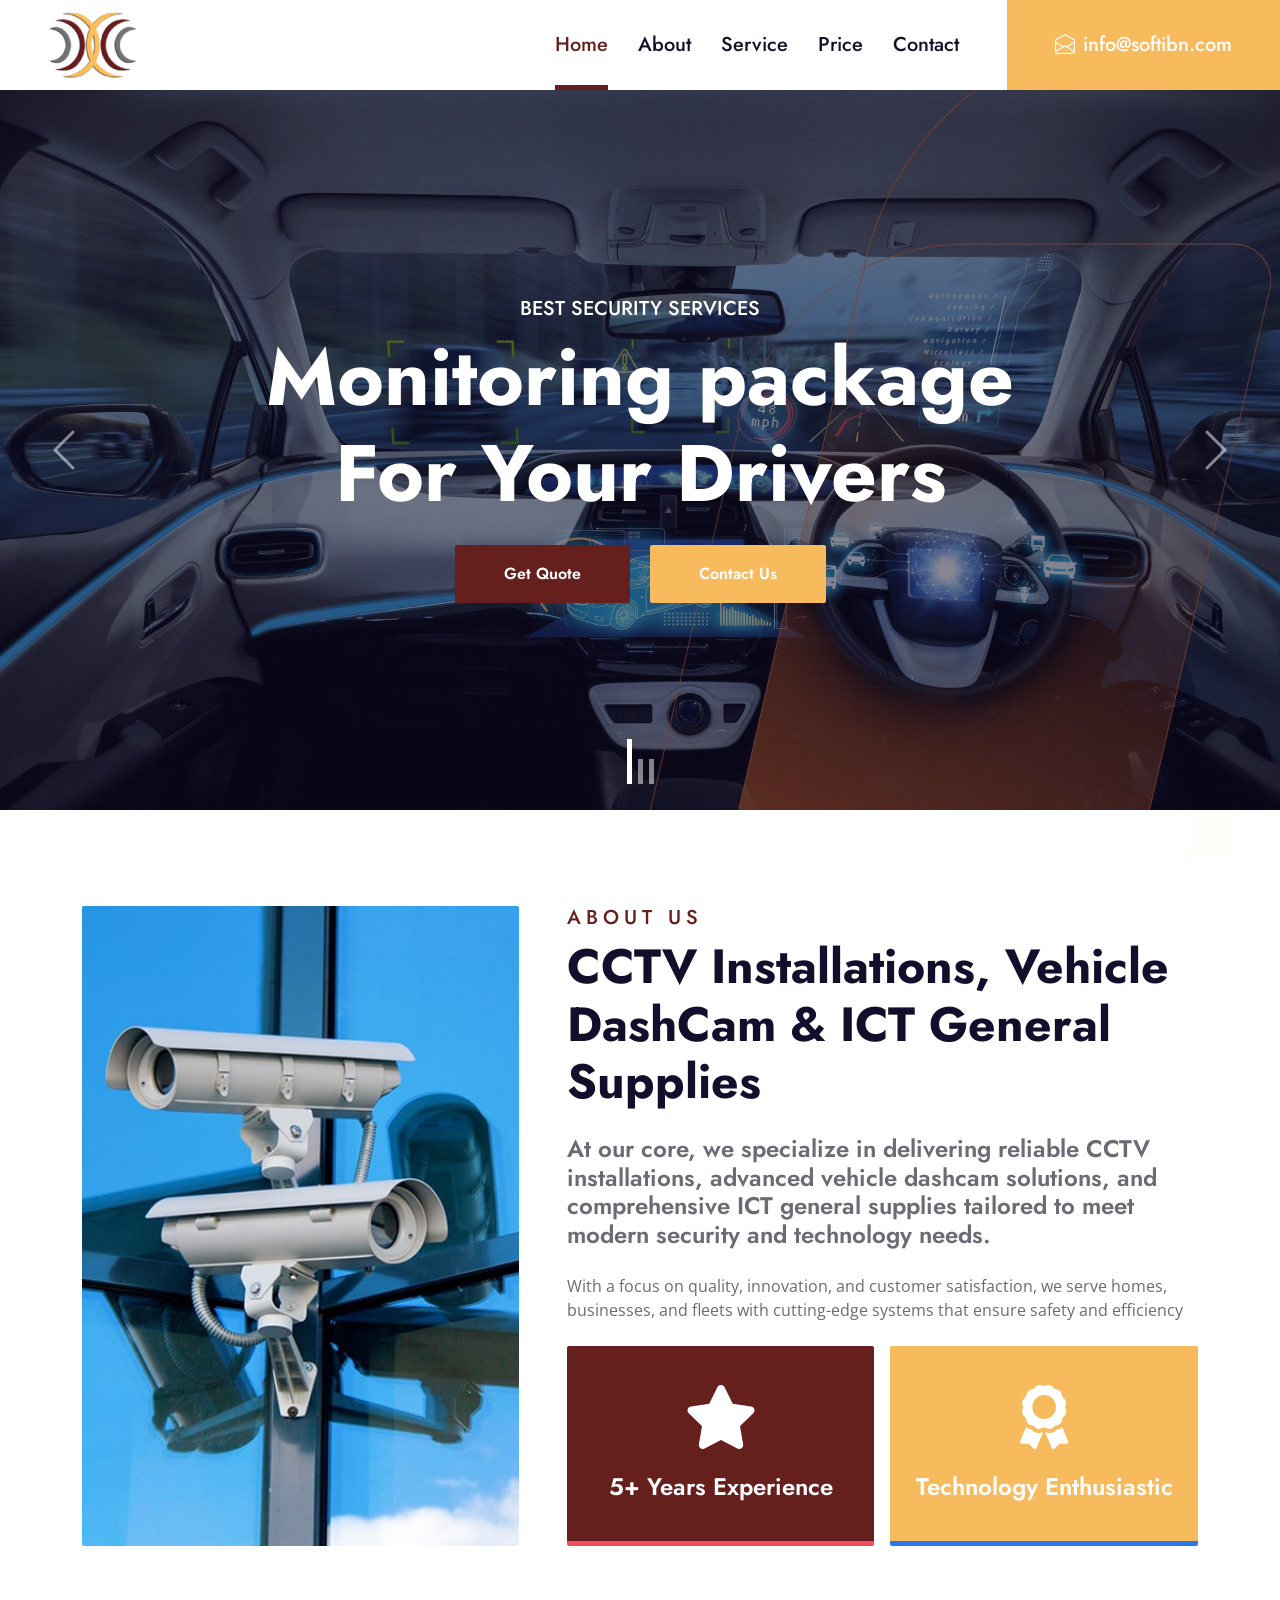
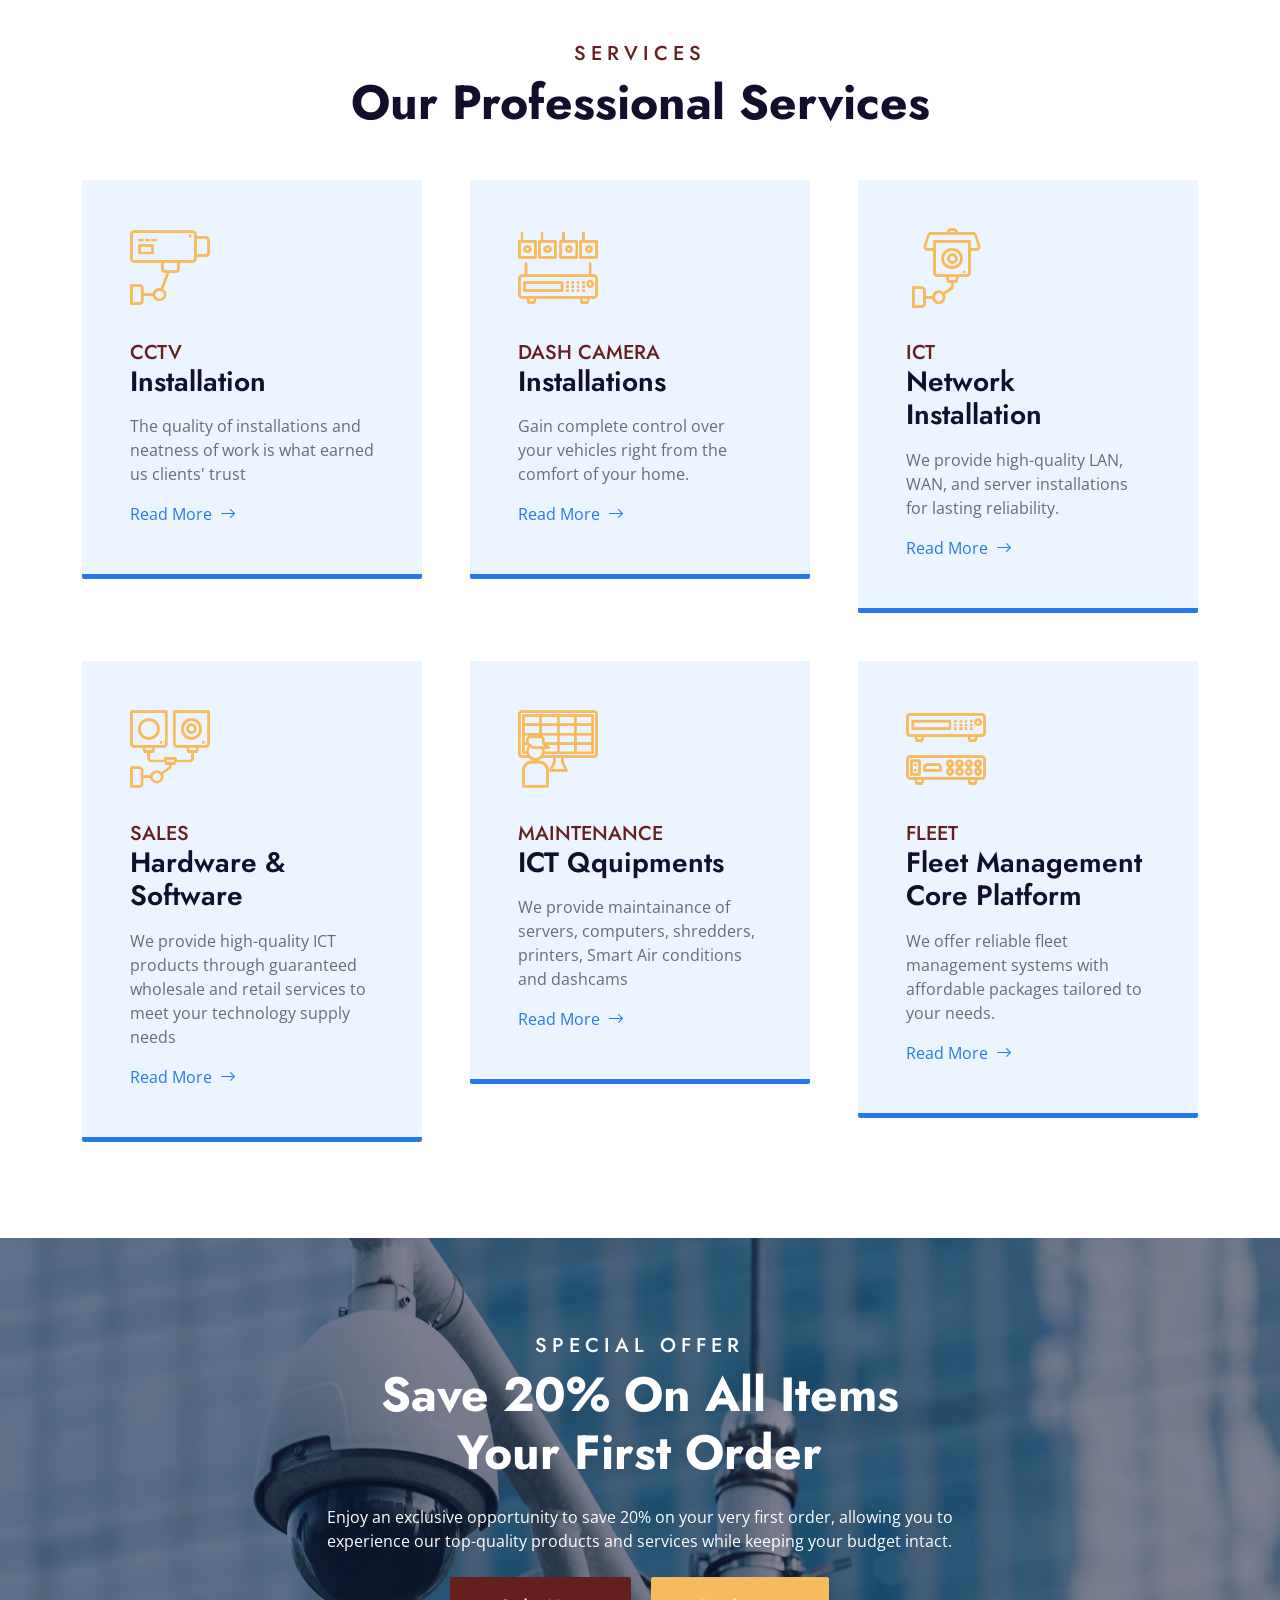
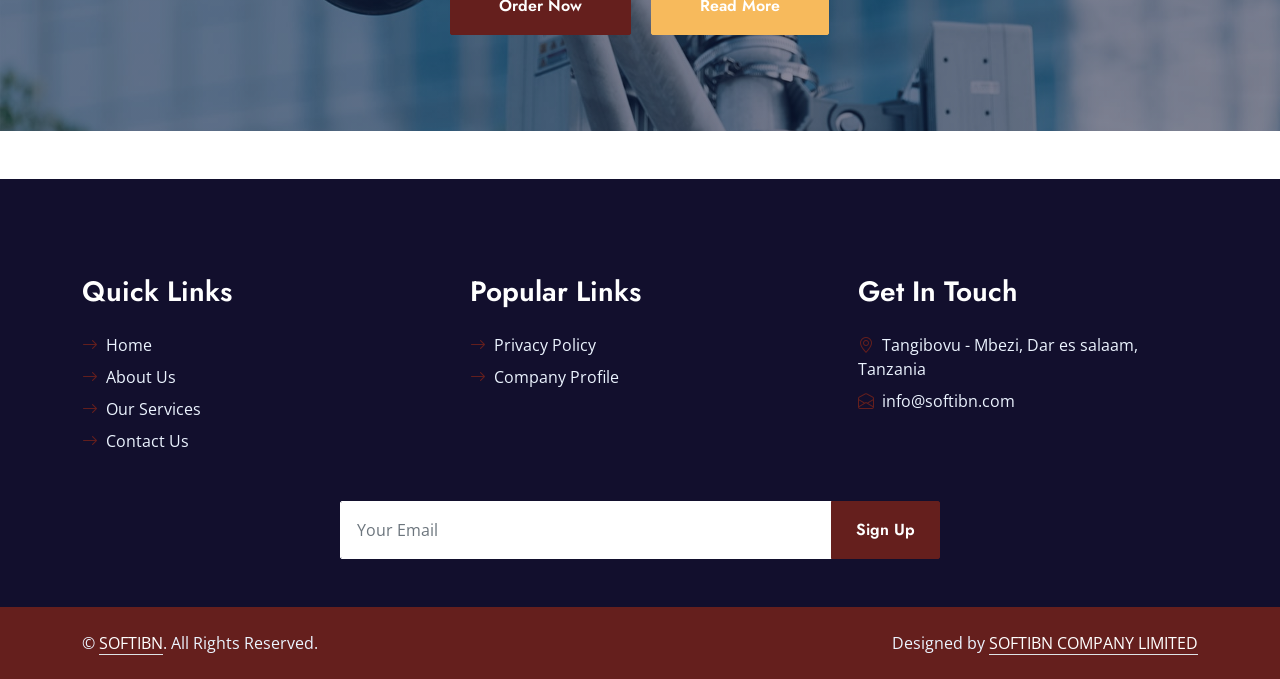
==== index.html @ 45ac22f2 "initial commit" ====
<!DOCTYPE html>
<html lang="en">

<head>
    <meta charset="utf-8">
    <title>SOFTIBN</title>
    <meta content="width=device-width, initial-scale=1.0" name="viewport">
    <meta content="Free HTML Templates" name="keywords">
    <meta content="Free HTML Templates" name="description">

    <!-- Favicon -->
    <link href="img/favicon.ico" rel="icon">

    <!-- Google Web Fonts -->
    <link rel="preconnect" href="https://fonts.gstatic.com">
    <link href="https://fonts.googleapis.com/css2?family=Jost:wght@500;600;700&family=Open+Sans:wght@400;600&display=swap" rel="stylesheet"> 

    <!-- Icon Font Stylesheet -->
    <link href="https://cdnjs.cloudflare.com/ajax/libs/font-awesome/5.10.0/css/all.min.css" rel="stylesheet">
    <link href="https://cdn.jsdelivr.net/npm/bootstrap-icons@1.4.1/font/bootstrap-icons.css" rel="stylesheet">
    <link href="lib/flaticon/font/flaticon.css" rel="stylesheet">

    <!-- Libraries Stylesheet -->
    <link href="lib/owlcarousel/assets/owl.carousel.min.css" rel="stylesheet">
    <link href="lib/animate/animate.min.css" rel="stylesheet">

    <!-- Customized Bootstrap Stylesheet -->
    <link href="css/bootstrap.css" rel="stylesheet">

    <!-- Template Stylesheet -->
    <link href="css/style.css" rel="stylesheet">
</head>

<body>
    <!-- Navbar Start -->
    <nav class="navbar navbar-expand-lg bg-white navbar-light shadow-sm py-3 py-lg-0 px-3 px-lg-0">
        <a href="index.html" class="navbar-brand ms-lg-5">
            <h1 class="display-5 m-0 text-primary"><img src="img/logo_90.png" alt="SOFTIBN"><span class="text-secondary"></span></h1>
        </a>
        <button class="navbar-toggler" type="button" data-bs-toggle="collapse" data-bs-target="#navbarCollapse">
            <span class="navbar-toggler-icon"></span>
        </button>
        <div class="collapse navbar-collapse" id="navbarCollapse">
            <div class="navbar-nav ms-auto py-0">
                <a href="index.html" class="nav-item nav-link active">Home</a>
                <a href="about.html" class="nav-item nav-link">About</a>
                <a href="service.html" class="nav-item nav-link">Service</a>
                <a href="price.html" class="nav-item nav-link">Price</a>
                <!-- <div class="nav-item dropdown"> -->
                    <!-- <a href="#" class="nav-link dropdown-toggle" data-bs-toggle="dropdown">Pages</a>
                    <div class="dropdown-menu m-0">
                        <a href="price.html" class="dropdown-item">Pricing Plan</a>
                        <a href="blog.html" class="dropdown-item">Blog Grid</a>
                        <a href="detail.html" class="dropdown-item">Blog Detail</a>
                        <a href="team.html" class="dropdown-item">The Team</a>
                        <a href="testimonial.html" class="dropdown-item">Testimonial</a>
                    </div>
                </div> -->
                <a href="contact.html" class="nav-item nav-link">Contact</a>
                <a href="#" class="nav-item nav-link nav-contact bg-secondary text-white px-5 ms-lg-5"><i class="bi bi-envelope-open me-2"></i>info@softibn.com</a>
            </div>
        </div>
    </nav>
    <!-- Navbar End -->


    <!-- Carousel Start -->
    <div class="container-fluid p-0 mb-5">
        <div id="header-carousel" class="carousel slide carousel-fade" data-bs-ride="carousel">
            <div class="carousel-indicators">
                <button type="button" data-bs-target="#header-carousel" data-bs-slide-to="0" class="active" aria-current="true" aria-label="Slide 1"></button>
                <button type="button" data-bs-target="#header-carousel" data-bs-slide-to="1" aria-label="Slide 2"></button>
                <button type="button" data-bs-target="#header-carousel" data-bs-slide-to="2" aria-label="Slide 3"></button>
              </div>
            <div class="carousel-inner">
                <div class="carousel-item active">
                    <img class="w-100" src="img/carousel-4.jpg" alt="Image">
                    <div class="carousel-caption d-flex flex-column align-items-center justify-content-center">
                        <div class="p-3" style="max-width: 900px;">
                            <h5 class="text-white text-uppercase animated bounceInDown">Best Security Services</h5>
                            <h1 class="display-1 text-white mb-md-4 animated zoomIn">Monitoring package For Your Drivers</h1>
                            <a href="" class="btn btn-primary py-md-3 px-md-5 me-3 animated slideInLeft">Get Quote</a>
                            <a href="" class="btn btn-secondary py-md-3 px-md-5 animated slideInRight">Contact Us</a>
                        </div>
                    </div>
                </div>
                <div class="carousel-item">
                    <img class="w-100" src="img/carousel-2.jpg" alt="Image">
                    <div class="carousel-caption d-flex flex-column align-items-center justify-content-center">
                        <div class="p-3" style="max-width: 900px;">
                            <h5 class="text-white text-uppercase animated bounceInDown">Best Security Services</h5>
                            <h1 class="display-1 text-white mb-md-4 animated zoomIn">Safe & Secure Home For Your Family</h1>
                            <a href="" class="btn btn-primary py-md-3 px-md-5 me-3 animated slideInLeft">Get Quote</a>
                            <a href="" class="btn btn-secondary py-md-3 px-md-5 animated slideInRight">Contact Us</a>
                        </div>
                    </div>
                </div>
                <div class="carousel-item">
                    <img class="w-100" src="img/carousel-1 (2).png" alt="Image">
                    <div class="carousel-caption d-flex flex-column align-items-center justify-content-center">
                        <div class="p-3" style="max-width: 900px;">
                            <h5 class="text-white text-uppercase animated bounceInDown">Best ICT Services</h5>
                            <h1 class="display-1 text-white mb-md-4 animated zoomIn">Networking Services For Your business</h1>
                            <a href="" class="btn btn-primary py-md-3 px-md-5 me-3 animated slideInLeft">Get Quote</a>
                            <a href="" class="btn btn-secondary py-md-3 px-md-5 animated slideInRight">Contact Us</a>
                        </div>
                    </div>
                </div>
            </div>
            <button class="carousel-control-prev" type="button" data-bs-target="#header-carousel"
                data-bs-slide="prev">
                <span class="carousel-control-prev-icon" aria-hidden="true"></span>
                <span class="visually-hidden">Previous</span>
            </button>
            <button class="carousel-control-next" type="button" data-bs-target="#header-carousel"
                data-bs-slide="next">
                <span class="carousel-control-next-icon" aria-hidden="true"></span>
                <span class="visually-hidden">Next</span>
            </button>
        </div>
    </div>
    <!-- Carousel End -->


    <!-- About Start -->
    <div class="container-fluid py-5 wow fadeInUp" data-wow-delay="0.1s">
        <div class="container">
            <div class="row gx-5">
                <div class="col-lg-5 mb-5 mb-lg-0" style="min-height: 500px;">
                    <div class="position-relative h-100">
                        <img class="position-absolute w-100 h-100 rounded wow zoomIn" data-wow-delay="0.3s" src="img/about.jpg" style="object-fit: cover;">
                    </div>
                </div>
                <div class="col-lg-7">
                    <div class="mb-4">
                        <h5 class="text-primary text-uppercase" style="letter-spacing: 5px;">About Us</h5>
                        <h1 class="display-5 mb-0">CCTV Installations, Vehicle DashCam & ICT General Supplies</h1>
                    </div>
                    <h4 class="text-body fst-bold mb-4">At our core, we specialize in delivering reliable CCTV installations, advanced vehicle dashcam solutions, and comprehensive ICT general supplies tailored to meet modern security and technology needs. </h4>
                    <p class="mb-4">With a focus on quality, innovation, and customer satisfaction, we serve homes, businesses, and fleets with cutting-edge systems that ensure safety and efficiency</p>
                    <div class="row g-3">
                        <div class="col-sm-6 wow zoomIn" data-wow-delay="0.6s">
                            <div class="bg-primary d-flex flex-column justify-content-center text-center border-bottom border-5 border-secondary rounded p-3" style="height: 200px;">
                                <i class="fa fa-star fa-4x text-white mb-4"></i>
                                <h4 class="text-white mb-0">5+ Years Experience</h4>
                            </div>
                        </div>
                        <div class="col-sm-6 wow zoomIn" data-wow-delay="0.9s">
                            <div class="bg-secondary d-flex flex-column justify-content-center text-center border-bottom border-5 border-primary rounded p-3" style="height: 200px;">
                                <i class="fa fa-award fa-4x text-white mb-4"></i>
                                <h4 class="text-white mb-0">Technology Enthusiastic</h4>
                            </div>
                        </div>
                    </div>
                </div>
            </div>
        </div>
    </div>
    <!-- About End -->
    

    <!-- Services Start -->
    <div class="container-fluid py-5 wow fadeInUp" data-wow-delay="0.1s">
        <div class="container">
            <div class="text-center mx-auto mb-5" style="max-width: 600px;">
                <h5 class="text-primary text-uppercase" style="letter-spacing: 5px;">Services</h5>
                <h1 class="display-5 mb-0">Our Professional Services</h1>
            </div>
            <div class="row g-5">
                <div class="col-lg-4 col-md-6 wow zoomIn" data-wow-delay="0.3s">
                    <div class="service-item bg-light border-bottom border-5 border-primary rounded">
                        <div class="position-relative p-5">
                            <i class="flaticon-cctv d-block display-1 fw-normal text-secondary mb-3"></i>
                            <h5 class="text-primary mb-0">CCTV</h5>
                            <h3 class="mb-3">Installation</h3>
                            <p>The quality of installations and neatness of work is what earned us clients' trust</p>
                            <a href="">Read More<i class="bi bi-arrow-right ms-2"></i></a>
                        </div>
                    </div>
                </div>
                <div class="col-lg-4 col-md-6 wow zoomIn" data-wow-delay="0.6s">
                    <div class="service-item bg-light border-bottom border-5 border-primary rounded">
                        <div class="position-relative p-5">
                            <i class="flaticon-surveillance d-block display-1 fw-normal text-secondary mb-3"></i>
                            <h5 class="text-primary mb-0">DASH CAMERA</h5>
                            <h3 class="mb-3">Installations</h3>
                            <p>Gain complete control over your vehicles right from the comfort of your home.</p>
                            <a href="">Read More<i class="bi bi-arrow-right ms-2"></i></a>
                        </div>
                    </div>
                </div>
                <div class="col-lg-4 col-md-6 wow zoomIn" data-wow-delay="0.9s">
                    <div class="service-item bg-light border-bottom border-5 border-primary rounded">
                        <div class="position-relative p-5">
                            <i class="flaticon-camera d-block display-1 fw-normal text-secondary mb-3"></i>
                            <h5 class="text-primary mb-0">ICT</h5>
                            <h3 class="mb-3">Network Installation</h3>
                            <p>We provide high-quality LAN, WAN, and server installations for lasting reliability.</p>
                            <a href="">Read More<i class="bi bi-arrow-right ms-2"></i></a>
                        </div>
                    </div>
                </div>
                <div class="col-lg-4 col-md-6 wow zoomIn" data-wow-delay="0.3s">
                    <div class="service-item bg-light border-bottom border-5 border-primary rounded">
                        <div class="position-relative p-5">
                            <i class="flaticon-double d-block display-1 fw-normal text-secondary mb-3"></i>
                            <h5 class="text-primary mb-0">SALES</h5>
                            <h3 class="mb-3">Hardware & Software</h3>
                            <p>We provide high-quality ICT products through guaranteed wholesale and retail services to meet your technology supply needs</p>
                            <a href="">Read More<i class="bi bi-arrow-right ms-2"></i></a>
                        </div>
                    </div>
                </div>
                <div class="col-lg-4 col-md-6 wow zoomIn" data-wow-delay="0.6s">
                    <div class="service-item bg-light border-bottom border-5 border-primary rounded">
                        <div class="position-relative p-5">
                            <i class="flaticon-security-system d-block display-1 fw-normal text-secondary mb-3"></i>
                            <h5 class="text-primary mb-0">MAINTENANCE</h5>
                            <h3 class="mb-3">ICT Qquipments </h3>
                            <p>We provide maintainance of servers, computers, shredders, printers, Smart Air conditions and dashcams</p>
                            <a href="">Read More<i class="bi bi-arrow-right ms-2"></i></a>
                        </div>
                    </div>
                </div>
                <div class="col-lg-4 col-md-6 wow zoomIn" data-wow-delay="0.9s">
                    <div class="service-item bg-light border-bottom border-5 border-primary rounded">
                        <div class="position-relative p-5">
                            <i class="flaticon-recorder d-block display-1 fw-normal text-secondary mb-3"></i>
                            <h5 class="text-primary mb-0">FLEET</h5>
                            <h3 class="mb-3">Fleet Management Core Platform </h3>
                            <p>We offer reliable fleet management systems with affordable packages tailored to your needs.</p>
                            <a href="">Read More<i class="bi bi-arrow-right ms-2"></i></a>
                        </div>
                    </div>
                </div>
            </div>
        </div>
    </div>
    <!-- Services End -->


    <!-- Pricing Plan Start -->
    <!-- <div class="container-fluid py-5 wow fadeInUp" data-wow-delay="0.1s" style="margin-bottom: 75px;">
        <div class="container">
            <div class="text-center mx-auto mb-5" style="max-width: 600px;">
                <h5 class="text-primary text-uppercase" style="letter-spacing: 5px;">Pricing Plan</h5>
                <h1 class="display-5 mb-0">Pricing Plan For CCTV Security Services</h1>
            </div>
            <div class="row g-5">
                <div class="col-lg-4 wow slideInUp" data-wow-delay="0.3s">
                    <div class="position-relative border border-primary rounded">
                        <div class="bg-primary text-center pt-5 pb-4">
                            <h3 class="text-white">Basic Plan</h3>
                            <h1 class="display-4 text-white">
                                <small class="align-top"
                                    style="font-size: 22px; line-height: 45px;">$</small>49<small
                                    class="align-bottom" style="font-size: 16px; line-height: 40px;">/
                                    Mo</small>
                            </h1>
                        </div>
                        <div class="text-center py-5">
                            <p class="border-bottom border-light mb-2 pb-2">HTML5 & CSS3</p>
                            <p class="border-bottom border-light mb-2 pb-2">Bootstrap v5</p>
                            <p class="border-bottom border-light mb-2 pb-2">Responsive Layout</p>
                            <p class="border-bottom border-light mb-2 pb-2">Browsers Compatibility</p>
                            <p class="mb-2 pb-2">Easy to Use</p>
                        </div>
                        <a href="" class="btn btn-primary py-2 px-4 position-absolute top-100 start-50 translate-middle">Order Now</a>
                    </div>
                </div>
                <div class="col-lg-4 wow slideInUp" data-wow-delay="0.6s">
                    <div class="position-relative border border-secondary rounded">
                        <div class="bg-secondary text-center pt-5 pb-4">
                            <h3 class="text-white">Standard Plan</h3>
                            <h1 class="display-4 text-white">
                                <small class="align-top"
                                    style="font-size: 22px; line-height: 45px;">$</small>49<small
                                    class="align-bottom" style="font-size: 16px; line-height: 40px;">/
                                    Mo</small>
                            </h1>
                        </div>
                        <div class="text-center py-5">
                            <p class="border-bottom border-light mb-2 pb-2">HTML5 & CSS3</p>
                            <p class="border-bottom border-light mb-2 pb-2">Bootstrap v5</p>
                            <p class="border-bottom border-light mb-2 pb-2">Responsive Layout</p>
                            <p class="border-bottom border-light mb-2 pb-2">Browsers Compatibility</p>
                            <p class="mb-2 pb-2">Easy to Use</p>
                        </div>
                        <a href="" class="btn btn-secondary py-2 px-4 position-absolute top-100 start-50 translate-middle">Order Now</a>
                    </div>
                </div>
                <div class="col-lg-4 wow slideInUp" data-wow-delay="0.9s">
                    <div class="position-relative border border-primary rounded">
                        <div class="bg-primary text-center pt-5 pb-4">
                            <h3 class="text-white">Extended Plan</h3>
                            <h1 class="display-4 text-white">
                                <small class="align-top"
                                    style="font-size: 22px; line-height: 45px;">$</small>49<small
                                    class="align-bottom" style="font-size: 16px; line-height: 40px;">/
                                    Mo</small>
                            </h1>
                        </div>
                        <div class="text-center py-5">
                            <p class="border-bottom border-light mb-2 pb-2">HTML5 & CSS3</p>
                            <p class="border-bottom border-light mb-2 pb-2">Bootstrap v5</p>
                            <p class="border-bottom border-light mb-2 pb-2">Responsive Layout</p>
                            <p class="border-bottom border-light mb-2 pb-2">Browsers Compatibility</p>
                            <p class="mb-2 pb-2">Easy to Use</p>
                        </div>
                        <a href="" class="btn btn-primary py-2 px-4 position-absolute top-100 start-50 translate-middle">Order Now</a>
                    </div>
                </div>
            </div>
        </div>
    </div> -->
    <!-- Pricing Plan End -->


    <!-- Offer Start -->
    <div class="container-fluid bg-offer my-5 py-5 wow zoomIn" data-wow-delay="0.1s">
        <div class="container py-5">
            <div class="row gx-5 justify-content-center">
                <div class="col-lg-7 text-center">
                    <div class="text-center mx-auto mb-4" style="max-width: 600px;">
                        <h5 class="text-white text-uppercase" style="letter-spacing: 5px;">Special Offer</h5>
                        <h1 class="display-5 text-white">Save 20% On All Items Your First Order</h1>
                    </div>
                    <p class="text-white mb-4">Enjoy an exclusive opportunity to save 20% on your very first order, allowing you to experience our top-quality products and services while keeping your budget intact.</p>
                    <a href="" class="btn btn-primary py-md-3 px-md-5 me-3">Order Now</a>
                    <a href="" class="btn btn-secondary py-md-3 px-md-5">Read More</a>
                </div>
            </div>
        </div>
    </div>
    <!-- Offer End -->


    <!-- Team Start -->
    <!-- <div class="container-fluid py-5 wow fadeInUp" data-wow-delay="0.1s">
        <div class="container">
            <div class="text-center mx-auto mb-5" style="max-width: 600px;">
                <h5 class="text-primary text-uppercase" style="letter-spacing: 5px;">Team Members</h5>
                <h1 class="display-5 mb-0">Our Professional Team Members</h1>
            </div>
            <div class="row g-5">
                <div class="col-lg-4 wow slideInUp" data-wow-delay="0.3s">
                    <div class="position-relative rounded-top">
                        <img class="img-fluid rounded-top w-100" src="img/team-1.jpg" alt="">
                        <div class="position-absolute bottom-0 end-0 d-flex flex-column bg-white p-1" style="margin-right: -25px;">
                            <a class="btn btn-outline-secondary btn-square m-1" href="#"><i class="fab fa-twitter fw-normal"></i></a>
                            <a class="btn btn-outline-secondary btn-square m-1" href="#"><i class="fab fa-facebook-f fw-normal"></i></a>
                            <a class="btn btn-outline-secondary btn-square m-1" href="#"><i class="fab fa-linkedin-in fw-normal"></i></a>
                            <a class="btn btn-outline-secondary btn-square m-1" href="#"><i class="fab fa-instagram fw-normal"></i></a>
                        </div>
                    </div>
                    <div class="bg-primary text-center rounded-bottom p-4">
                        <h3 class="text-white">Full Name</h3>
                        <p class="text-white m-0">Designation</p>
                    </div>
                </div>
                <div class="col-lg-4 wow slideInUp" data-wow-delay="0.6s">
                    <div class="position-relative rounded-top">
                        <img class="img-fluid rounded-top w-100" src="img/team-2.jpg" alt="">
                        <div class="position-absolute bottom-0 end-0 d-flex flex-column bg-white p-1" style="margin-right: -25px;">
                            <a class="btn btn-outline-secondary btn-square m-1" href="#"><i class="fab fa-twitter fw-normal"></i></a>
                            <a class="btn btn-outline-secondary btn-square m-1" href="#"><i class="fab fa-facebook-f fw-normal"></i></a>
                            <a class="btn btn-outline-secondary btn-square m-1" href="#"><i class="fab fa-linkedin-in fw-normal"></i></a>
                            <a class="btn btn-outline-secondary btn-square m-1" href="#"><i class="fab fa-instagram fw-normal"></i></a>
                        </div>
                    </div>
                    <div class="bg-primary text-center rounded-bottom p-4">
                        <h3 class="text-white">Full Name</h3>
                        <p class="text-white m-0">Designation</p>
                    </div>
                </div>
                <div class="col-lg-4 wow slideInUp" data-wow-delay="0.9s">
                    <div class="position-relative rounded-top">
                        <img class="img-fluid rounded-top w-100" src="img/team-3.jpg" alt="">
                        <div class="position-absolute bottom-0 end-0 d-flex flex-column bg-white p-1" style="margin-right: -25px;">
                            <a class="btn btn-outline-secondary btn-square m-1" href="#"><i class="fab fa-twitter fw-normal"></i></a>
                            <a class="btn btn-outline-secondary btn-square m-1" href="#"><i class="fab fa-facebook-f fw-normal"></i></a>
                            <a class="btn btn-outline-secondary btn-square m-1" href="#"><i class="fab fa-linkedin-in fw-normal"></i></a>
                            <a class="btn btn-outline-secondary btn-square m-1" href="#"><i class="fab fa-instagram fw-normal"></i></a>
                        </div>
                    </div>
                    <div class="bg-primary text-center rounded-bottom p-4">
                        <h3 class="text-white">Full Name</h3>
                        <p class="text-white m-0">Designation</p>
                    </div>
                </div>
            </div>
        </div>
    </div> -->
    <!-- Team End -->


    <!-- Testimonial Start -->
    <!-- <div class="container-fluid py-5 wow fadeInUp" data-wow-delay="0.1s">
        <div class="container">
            <div class="text-center mx-auto mb-5" style="max-width: 600px;">
                <h5 class="text-primary text-uppercase" style="letter-spacing: 5px;">Testimonial</h5>
                <h1 class="display-5 mb-0">What People Say About Our Services</h1>
            </div>
            <div class="owl-carousel testimonial-carousel">
                <div class="text-center pb-4">
                    <img class="img-fluid mx-auto rounded-circle" src="img/testimonial-1.jpg" style="width: 100px; height: 100px;" >
                    <div class="testimonial-text bg-light rounded p-4 mt-n5">
                        <p class="mt-5">Dolor et eos labore, stet justo sed est sed. Diam sed sed dolor stet amet eirmod eos labore diam
                        </p>
                        <h4 class="text-truncate">Client Name</h4>
                        <i>Profession</i>
                    </div>
                </div>
                <div class="text-center">
                    <img class="img-fluid mx-auto rounded-circle" src="img/testimonial-2.jpg" style="width: 100px; height: 100px;" >
                    <div class="testimonial-text bg-light rounded p-4 mt-n5">
                        <p class="mt-5">Dolor et eos labore, stet justo sed est sed. Diam sed sed dolor stet amet eirmod eos labore diam
                        </p>
                        <h4 class="text-truncate">Client Name</h4>
                        <i>Profession</i>
                    </div>
                </div>
                <div class="text-center">
                    <img class="img-fluid mx-auto rounded-circle" src="img/testimonial-3.jpg" style="width: 100px; height: 100px;" >
                    <div class="testimonial-text bg-light rounded p-4 mt-n5">
                        <p class="mt-5">Dolor et eos labore, stet justo sed est sed. Diam sed sed dolor stet amet eirmod eos labore diam
                        </p>
                        <h4 class="text-truncate">Client Name</h4>
                        <i>Profession</i>
                    </div>
                </div>
                <div class="text-center">
                    <img class="img-fluid mx-auto rounded-circle" src="img/testimonial-4.jpg" style="width: 100px; height: 100px;" >
                    <div class="testimonial-text bg-light rounded p-4 mt-n5">
                        <p class="mt-5">Dolor et eos labore, stet justo sed est sed. Diam sed sed dolor stet amet eirmod eos labore diam
                        </p>
                        <h4 class="text-truncate">Client Name</h4>
                        <i>Profession</i>
                    </div>
                </div>
            </div>
        </div>
    </div> -->
    <!-- Testimonial End -->


    <!-- Blog Start -->
    <!-- <div class="container-fluid py-5 wow fadeInUp" data-wow-delay="0.1s">
        <div class="container">
            <div class="text-center mx-auto mb-5" style="max-width: 600px;">
                <h5 class="text-primary text-uppercase" style="letter-spacing: 5px;">Blog Post</h5>
                <h1 class="display-5 mb-0">Latest Articles From Our Blog Post</h1>
            </div>
            <div class="row g-5">
                <div class="col-lg-6 wow slideInUp" data-wow-delay="0.3s">
                    <div class="blog-item">
                        <div class="position-relative">
                            <img class="img-fluid w-100 rounded-top" src="img/blog-1.jpg" alt="">
                            <div class="blog-date">
                                <h5 class="text-white fw-bold mb-0">01</h5>
                                <h6 class="text-light mb-0">January</h6>
                            </div>
                        </div>
                        <div class="bg-primary rounded-bottom p-5">
                            <div class="d-flex mb-3">
                                <span class="text-light text-uppercase">Admin</span>
                                <span class="text-light px-2">|</span>
                                <span class="text-light text-uppercase">Web Design</span>
                            </div>
                            <a class="h3 m-0 text-white" href="">Kasd dolor lorem sit justo rebum stet justo elitr dolor amet sit</a>
                        </div>
                    </div>
                </div>
                <div class="col-lg-6 wow slideInUp" data-wow-delay="0.6s">
                    <div class="blog-item">
                        <div class="position-relative">
                            <img class="img-fluid w-100 rounded-top" src="img/blog-2.jpg" alt="">
                            <div class="blog-date">
                                <h5 class="text-white fw-bold mb-0">01</h5>
                                <h6 class="text-light mb-0">January</h6>
                            </div>
                        </div>
                        <div class="bg-primary rounded-bottom p-5">
                            <div class="d-flex mb-3">
                                <span class="text-light text-uppercase">Admin</span>
                                <span class="text-light px-2">|</span>
                                <span class="text-light text-uppercase">Web Design</span>
                            </div>
                            <a class="h3 m-0 text-white" href="">Kasd dolor lorem sit justo rebum stet justo elitr dolor amet sit</a>
                        </div>
                    </div>
                </div>
            </div>
        </div>
    </div> -->
    <!-- Blog End -->
    
  <!-- Footer Start -->
   <div class="container-fluid bg-dark text-light mt-5 py-5 wow fadeInUp" data-wow-delay="0.1s">
        <div class="container pt-5">
            <div class="row g-5">
                <div class="col-lg-4 col-md-8">
                    <h3 class="text-white mb-4">Quick Links</h3>
                    <div class="d-flex flex-column justify-content-start">
                        <a class="text-light mb-2" href="#"><i class="bi bi-arrow-right text-primary me-2"></i>Home</a>
                        <a class="text-light mb-2" href="#"><i class="bi bi-arrow-right text-primary me-2"></i>About Us</a>
                        <a class="text-light mb-2" href="#"><i class="bi bi-arrow-right text-primary me-2"></i>Our Services</a>
                        <!-- <a class="text-light mb-2" href="#"><i class="bi bi-arrow-right text-primary me-2"></i>La</a> -->
                        <a class="text-light" href="#"><i class="bi bi-arrow-right text-primary me-2"></i>Contact Us</a>
                    </div>
                </div>
                <div class="col-lg-4 col-md-8">
                    <h3 class="text-white mb-4">Popular Links</h3>
                    <div class="d-flex flex-column justify-content-start">
                        <a class="text-light mb-2" href="#"><i class="bi bi-arrow-right text-primary me-2"></i>Privacy Policy</a>
                        <a class="text-light mb-2" href="#"><i class="bi bi-arrow-right text-primary me-2"></i>Company Profile</a>
                        <!-- <a class="text-light mb-2" href="#"><i class="bi bi-arrow-right text-primary me-2"></i>Latest Blog</a> -->
                        <!-- <a class="text-light" href="#"><i class="bi bi-arrow-right text-primary me-2"></i></a> -->
                    </div>
                </div>
                <div class="col-lg-4 col-md-8">
                    <h3 class="text-white mb-4">Get In Touch</h3>
                    <p class="mb-2"><i class="bi bi-geo-alt text-primary me-2"></i>Tangibovu - Mbezi, Dar es salaam, Tanzania</p>
                    <p class="mb-2"><i class="bi bi-envelope-open text-primary me-2"></i>info@softibn.com</p>
                    <!-- <p class="mb-0"><i class="bi bi-telephone text-primary me-2"></i>+012 345 67890</p> -->
                </div>
                <!-- <div class="col-lg-3 col-md-6">
                    <h3 class="text-white mb-4">Follow Us</h3>
                    <div class="d-flex">
                        <a class="btn btn-lg btn-primary btn-lg-square rounded me-2" href="#"><i class="fab fa-twitter fw-normal"></i></a>
                        <a class="btn btn-lg btn-primary btn-lg-square rounded me-2" href="#"><i class="fab fa-facebook-f fw-normal"></i></a>
                        <a class="btn btn-lg btn-primary btn-lg-square rounded me-2" href="#"><i class="fab fa-linkedin-in fw-normal"></i></a>
                        <a class="btn btn-lg btn-primary btn-lg-square rounded" href="#"><i class="fab fa-instagram fw-normal"></i></a>
                    </div>
                </div> -->
                <div class="col-12">
                    <form class="mx-auto" style="max-width: 600px;">
                        <div class="input-group">
                            <input type="text" class="form-control border-white p-3" placeholder="Your Email">
                            <button class="btn btn-primary px-4">Sign Up</button>
                        </div>
                    </form>
                </div>
            </div>
        </div>
    </div>
    <div class="container-fluid bg-primary text-light py-4">
        <div class="container">
            <div class="row g-5">
                <div class="col-md-6 text-center text-md-start">
                    <p class="mb-md-0">&copy; <a class="text-white border-bottom" href="#">SOFTIBN</a>. All Rights Reserved.</p>
                </div>
                <div class="col-md-6 text-center text-md-end">
                    <p class="mb-0">Designed by <a class="text-white border-bottom" href="https://softibn.com">SOFTIBN COMPANY LIMITED</a></p>
                </div>
            </div>
        </div>
    </div>
    <!-- Footer End -->


    <!-- Back to Top -->
    <a href="#" class="btn btn-lg btn-secondary btn-lg-square rounded back-to-top"><i class="bi bi-arrow-up"></i></a>


    <!-- JavaScript Libraries -->
    <script src="https://code.jquery.com/jquery-3.4.1.min.js"></script>
    <script src="https://cdn.jsdelivr.net/npm/bootstrap@5.0.0/dist/js/bootstrap.bundle.min.js"></script>
    <script src="lib/wow/wow.min.js"></script>
    <script src="lib/easing/easing.min.js"></script>
    <script src="lib/waypoints/waypoints.min.js"></script>
    <script src="lib/owlcarousel/owl.carousel.min.js"></script>

    <!-- Template Javascript -->
    <script src="js/main.js"></script>
</body>

</html>
---- lib/flaticon/font/flaticon.css ----
@font-face {
    font-family: "flaticon";
    src: url("./flaticon.ttf?7ecca773380623aac2649a7edcc0a3f2") format("truetype"),
url("./flaticon.woff?7ecca773380623aac2649a7edcc0a3f2") format("woff"),
url("./flaticon.woff2?7ecca773380623aac2649a7edcc0a3f2") format("woff2"),
url("./flaticon.eot?7ecca773380623aac2649a7edcc0a3f2#iefix") format("embedded-opentype"),
url("./flaticon.svg?7ecca773380623aac2649a7edcc0a3f2#flaticon") format("svg");
}

i[class^="flaticon-"]:before, i[class*=" flaticon-"]:before {
    font-family: flaticon !important;
    font-style: normal;
    font-weight: normal !important;
    font-variant: normal;
    text-transform: none;
    line-height: 1;
    -webkit-font-smoothing: antialiased;
    -moz-osx-font-smoothing: grayscale;
}

.flaticon-security-system:before {
    content: "\f101";
}
.flaticon-cctv:before {
    content: "\f102";
}
.flaticon-socket:before {
    content: "\f103";
}
.flaticon-setup:before {
    content: "\f104";
}
.flaticon-surveillance:before {
    content: "\f105";
}
.flaticon-recorder:before {
    content: "\f106";
}
.flaticon-wireless:before {
    content: "\f107";
}
.flaticon-ip-camera:before {
    content: "\f108";
}
.flaticon-double:before {
    content: "\f109";
}
.flaticon-camera:before {
    content: "\f10a";
}
---- css/style.css ----
/********** Template CSS **********/
/* :root {
    --primary: #2878EB;
    --secondary: #F14D5D;
    --light: #ECF4FF;
    --dark: #120F2D;
} */
 :root {
    --primary: #651f1d;
    --secondary: #f7ba5c;
    --light: #ECF4FF;
    --dark: #120F2D;
}



[class^=flaticon-]:before,
[class*=" flaticon-"]:before,
[class^=flaticon-]:after,
[class*=" flaticon-"]:after {
    font-size: inherit;
    margin-left: 0;
}

h1,
h2,
.font-weight-bold {
    font-weight: 700 !important;
}

h3,
h4,
.font-weight-semi-bold {
    font-weight: 600 !important;
}

h5,
h6,
.font-weight-medium {
    font-weight: 500 !important;
}

.btn {
    font-family: 'Jost', sans-serif;
    font-weight: 600;
    transition: .5s;
}

.btn-primary,
.btn-secondary,
.btn-primary:hover,
.btn-secondary:hover {
    color: #FFFFFF;
}

.btn-primary:hover {
    background: var(--secondary);
    border-color: var(--secondary);
}

.btn-secondary:hover {
    background: var(--primary);
    border-color: var(--primary);
}

.btn-square {
    width: 36px;
    height: 36px;
}

.btn-sm-square {
    width: 28px;
    height: 28px;
}

.btn-lg-square {
    width: 46px;
    height: 46px;
}

.btn-square,
.btn-sm-square,
.btn-lg-square {
    padding-left: 0;
    padding-right: 0;
    text-align: center;
}

.back-to-top {
    position: fixed;
    display: none;
    right: 45px;
    bottom: 45px;
    z-index: 99;
}

.navbar-light .navbar-nav .nav-link {
    font-family: 'Jost', sans-serif;
    position: relative;
    margin-left: 30px;
    padding: 30px 0;
    font-size: 20px;
    font-weight: 500;
    color: var(--dark);
    outline: none;
    transition: .5s;
}

.sticky-top.navbar-light .navbar-nav .nav-link {
    padding: 20px 0;
}

.navbar-light .navbar-nav .nav-link:hover,
.navbar-light .navbar-nav .nav-link.active {
    color: var(--primary);
}

@media (min-width: 992px) {
    .navbar-light .navbar-nav .nav-link::before {
        position: absolute;
        content: "";
        width: 0;
        height: 5px;
        bottom: 0;
        left: 50%;
        background: var(--primary);
        transition: .5s;
    }

    .navbar-light .navbar-nav .nav-link:hover::before,
    .navbar-light .navbar-nav .nav-link.active::before {
        width: 100%;
        left: 0;
    }

    .navbar-light .navbar-nav .nav-link.nav-contact::before {
        display: none;
    }
}

@media (max-width: 991.98px) {
    .navbar-light .navbar-nav .nav-link  {
        margin-left: 0;
        padding: 10px 0;
    }
}

.carousel-caption {
    top: 0;
    left: 0;
    right: 0;
    bottom: 0;
    background: rgba(18, 15, 45, .5);
    z-index: 1;
}

@media (max-width: 576px) {
    .carousel-caption h5 {
        font-size: 14px;
        font-weight: 500 !important;
    }

    .carousel-caption h1 {
        font-size: 30px;
        font-weight: 600 !important;
    }
}

.carousel-control-prev,
.carousel-control-next {
    width: 10%;
}

.carousel-control-prev-icon,
.carousel-control-next-icon {
    width: 3rem;
    height: 3rem;
}

.carousel-indicators {
    align-items: flex-end;
}

.carousel-indicators [data-bs-target] {
    width: 5px;
    height: 25px;
}

.carousel-indicators .active {
    height: 45px;
}

.hero-header {
    background: linear-gradient(rgba(18, 15, 45, .5), rgba(18, 15, 45, .5)), url(../img/carousel-1.jpg) top right no-repeat;
    background-size: cover;
}

.service-item div {
    z-index: 1;
}

.service-item div::after {
    position: absolute;
    content: "";
    width: 0;
    height: 100%;
    top: 0;
    left: 0;
    border-radius: 2px 2px 0 0;
    transition: .5s;
    z-index: -1;
}

.service-item div:hover::after {
    width: 100%;
    background: var(--primary);
}

.service-item * {
    transition: .5s;
}

.service-item:hover * {
    color: var(--light) !important;
}

.bg-offer {
    background: linear-gradient(rgba(18, 15, 45, .5), rgba(18, 15, 45, .5)), url(../img/carousel-2.jpg) top right no-repeat;
    background-size: cover;
}

.testimonial-carousel .owl-dots {
    height: 45px;
    margin-top: 5px;
    display: flex;
    align-items: flex-end;
    justify-content: center;
}

.testimonial-carousel .owl-dot {
    position: relative;
    display: inline-block;
    margin: 0 5px;
    width: 5px;
    height: 25px;
    background: #DDDDDD;
    transition: .5s;
}

.testimonial-carousel .owl-dot.active {
    height: 45px;
    background: var(--primary);
}

.testimonial-carousel .owl-item .testimonial-text,
.testimonial-carousel .owl-item .testimonial-text * {
    transition: .5s;
}

.testimonial-carousel .owl-item.center .testimonial-text {
    background: var(--primary) !important;
}

.testimonial-carousel .owl-item.center .testimonial-text * {
    color: #FFFFFF !important;
}

.blog-date {
    position: absolute;
    width: 90px;
    height: 65px;
    top: 75px;
    left: -25px;
    display: flex;
    align-items: center;
    justify-content: center;
    flex-direction: column;
    background: var(--secondary);
}

.blog-date::after {
    position: absolute;
    content: "";
    width: 0;
    height: 0;
    top: -25px;
    left: 0;
    border: 13px solid;
    border-color: transparent #D34351 #D34351 transparent;
    z-index: -1;
}
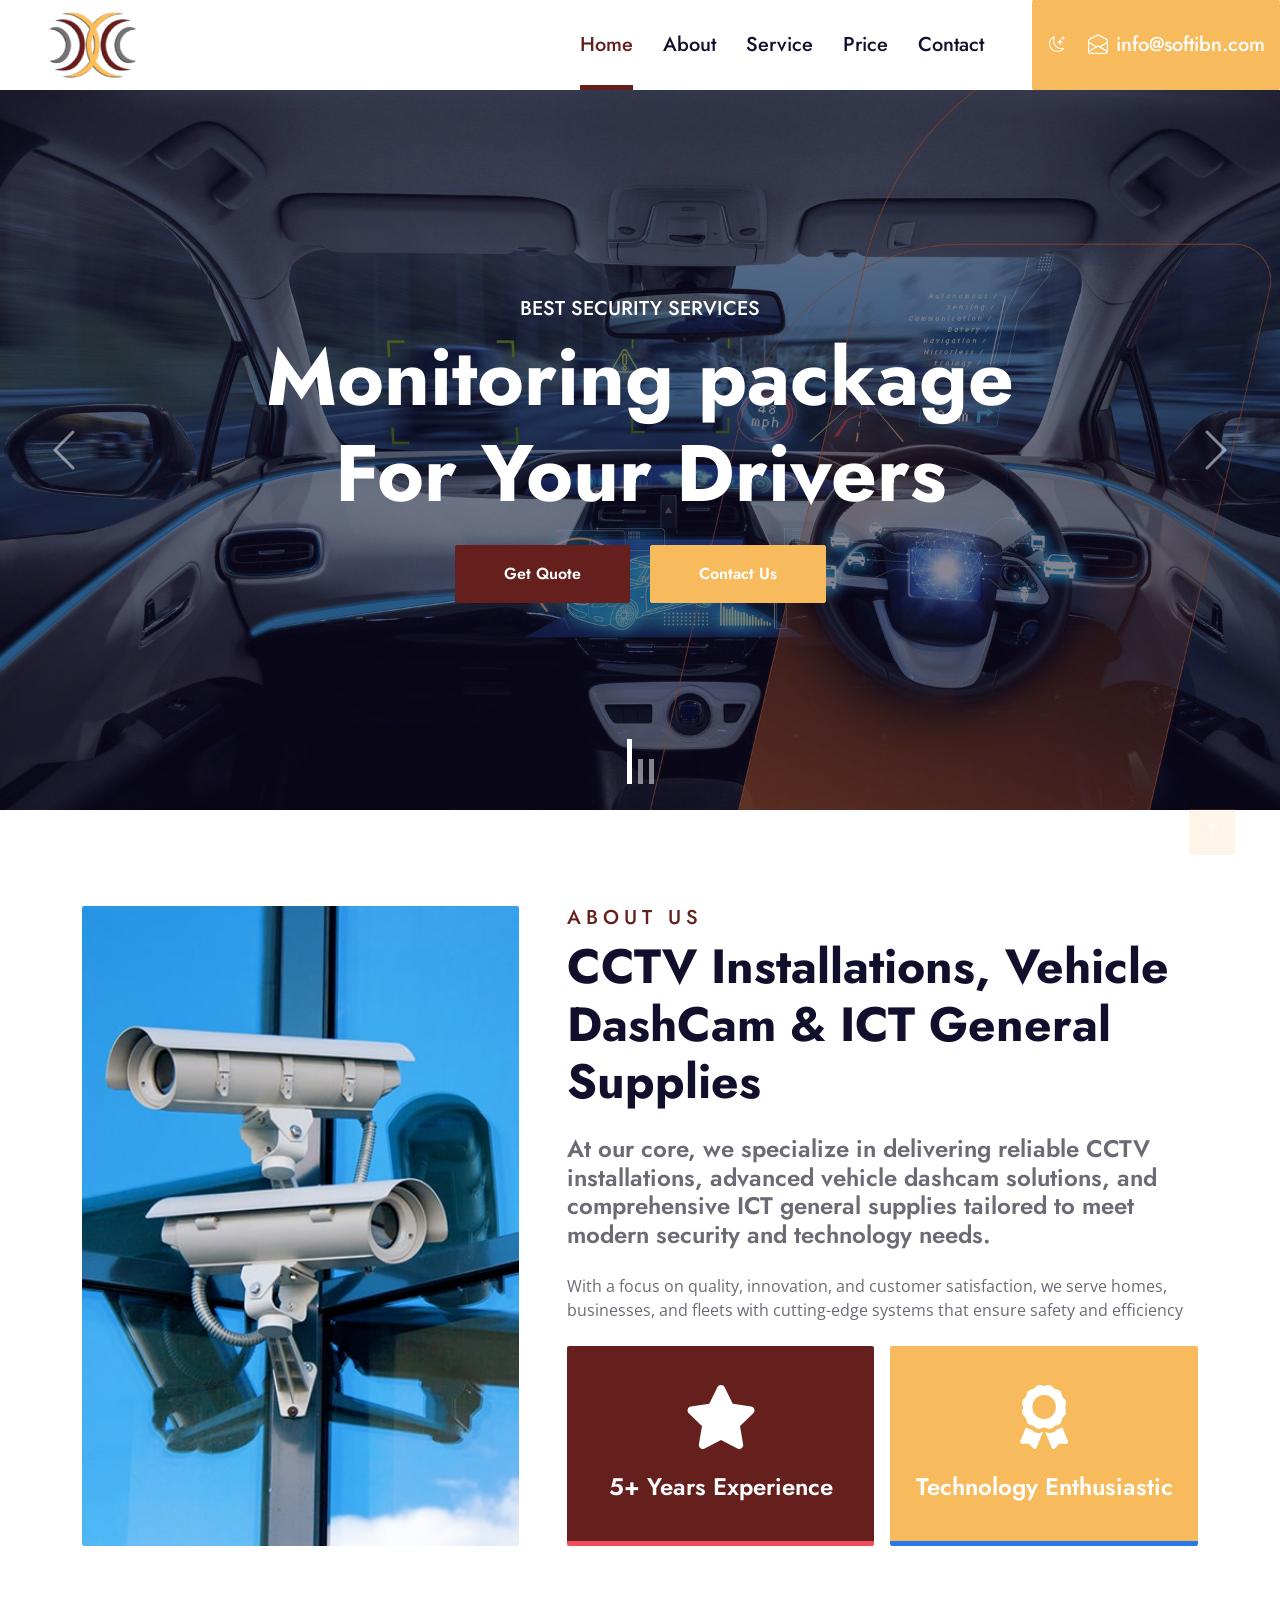
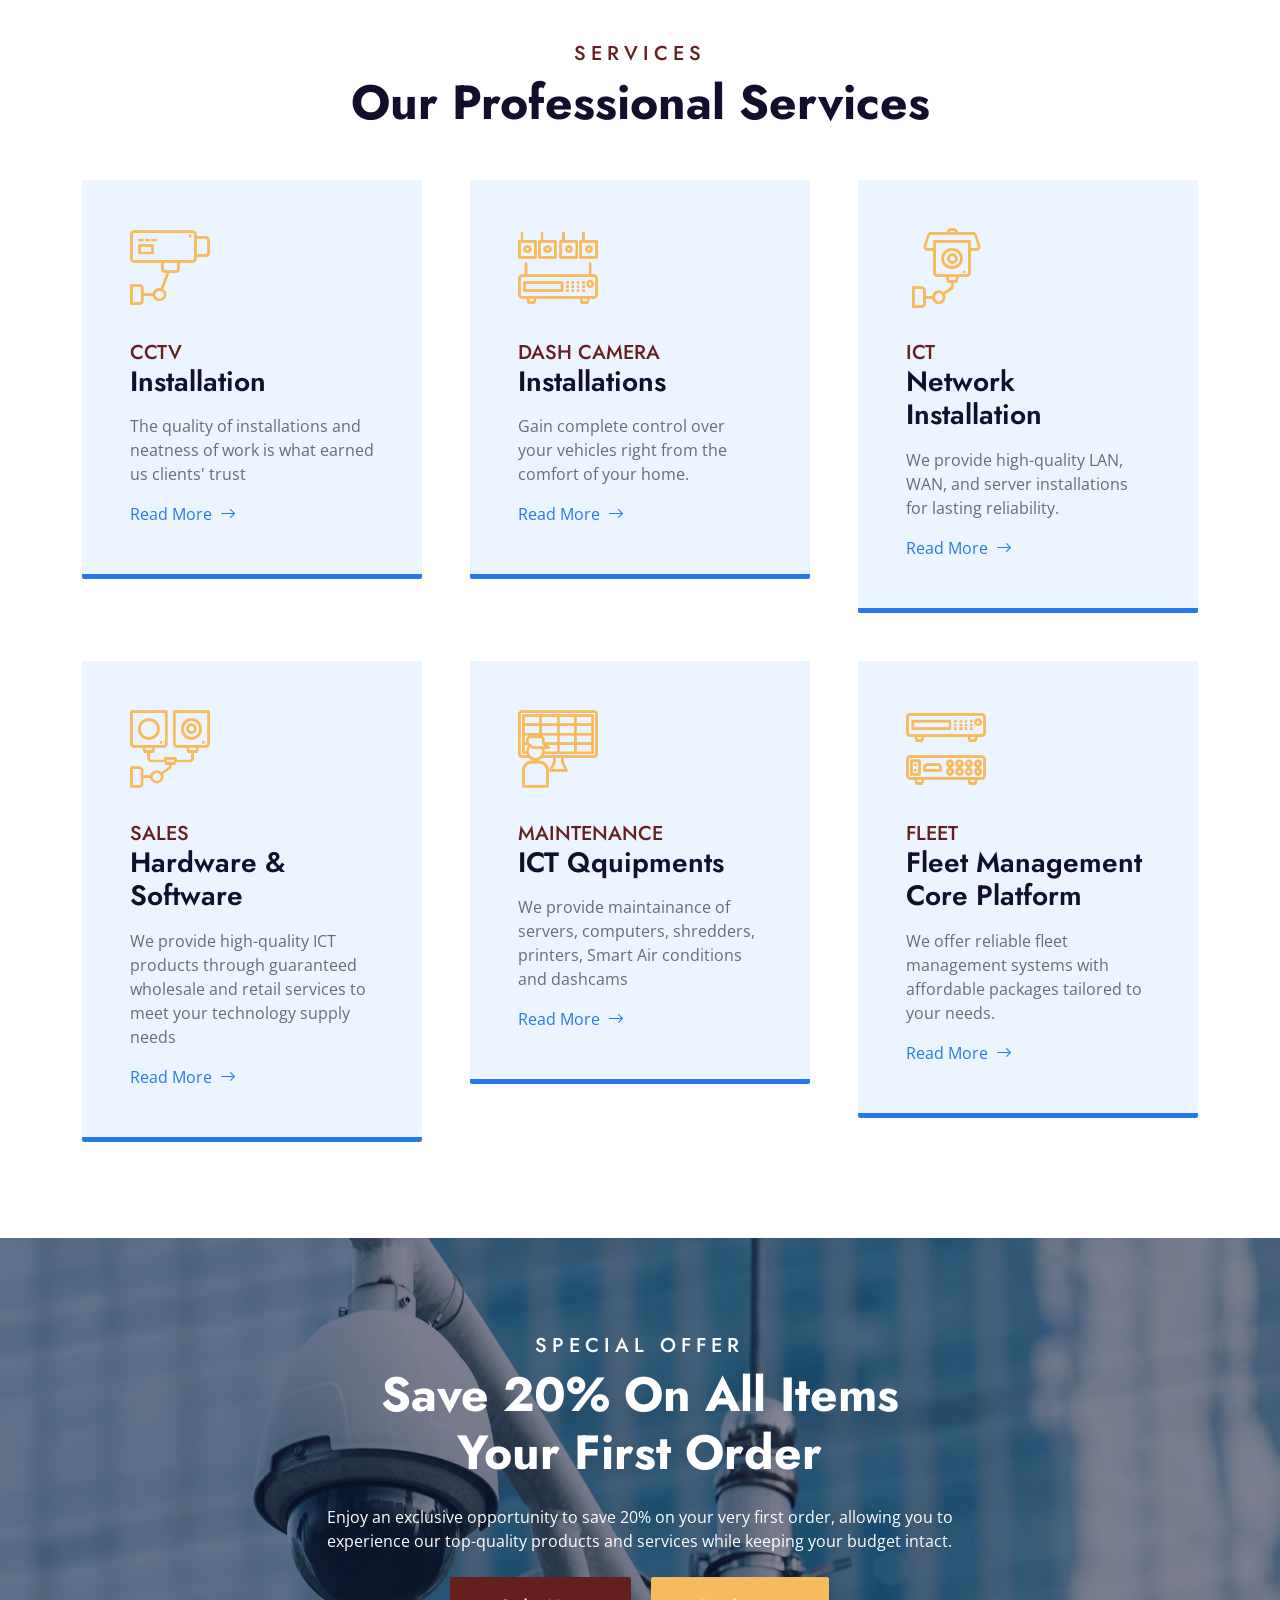
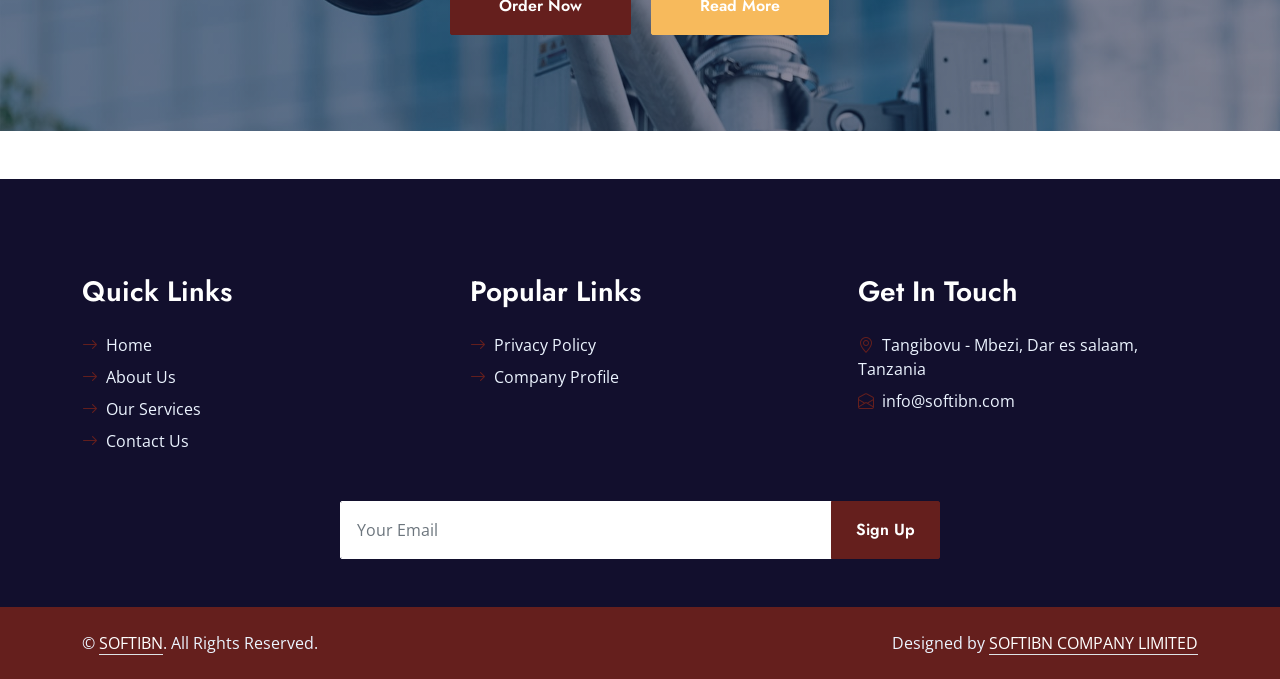
==== commit f3f15277: "dark theme added" ====
--- a/index.html
+++ b/index.html
@@ -29,6 +29,14 @@
 
     <!-- Template Stylesheet -->
     <link href="css/style.css" rel="stylesheet">
+
+    <!-- Dark Theme -->
+    <link href="css/dark.css" rel="stylesheet">
+    <script>
+        if (localStorage.getItem('softibn-theme') === 'dark') {
+            document.documentElement.classList.add('dark');
+        }
+    </script>
 </head>
 
 <body>
@@ -57,7 +65,10 @@
                     </div>
                 </div> -->
                 <a href="contact.html" class="nav-item nav-link">Contact</a>
-                <a href="#" class="nav-item nav-link nav-contact bg-secondary text-white px-5 ms-lg-5"><i class="bi bi-envelope-open me-2"></i>info@softibn.com</a>
+                <div class="nav-contact bg-secondary text-white ms-lg-5 d-flex align-items-center">
+                    <button class="theme-toggle btn d-flex align-items-center justify-content-center" type="button" aria-label="Toggle dark mode" title="Toggle dark mode"><i class="bi bi-moon-stars"></i></button>
+                    <a href="#" class="nav-contact-link d-flex align-items-center"><i class="bi bi-envelope-open me-2"></i>info@softibn.com</a>
+                </div>
             </div>
         </div>
     </nav>
--- a/css/style.css
+++ b/css/style.css
@@ -288,4 +288,43 @@
     border: 13px solid;
     border-color: transparent #D34351 #D34351 transparent;
     z-index: -1;
+}
+
+.theme-toggle {
+    display: inline-flex;
+    align-items: center;
+    justify-content: center;
+}
+
+.nav-contact {
+    border-radius: 2px;
+}
+
+.nav-contact .theme-toggle {
+    width: 46px;
+    height: 46px;
+    margin: 0 8px 0 2px;
+    background: transparent;
+    border: 0;
+    color: #FFFFFF;
+    transition: .5s;
+}
+
+.nav-contact .theme-toggle:hover {
+    background: rgba(255, 255, 255, .15);
+}
+
+.nav-contact-link {
+    font-family: 'Jost', sans-serif;
+    font-size: 20px;
+    font-weight: 500;
+    color: #FFFFFF;
+    text-decoration: none;
+    padding: 0 15px 0 0;
+    outline: none;
+    transition: .5s;
+}
+
+.nav-contact-link:hover {
+    color: #FFFFFF;
 }
--- a/css/dark.css
+++ b/css/dark.css
@@ -0,0 +1,96 @@
+html.dark body {
+    background-color: #100e1e;
+    color: #d6d3ea;
+    transition: background-color .3s ease, color .3s ease;
+}
+
+html.dark {
+    color-scheme: dark;
+}
+
+html.dark .bg-white {
+    background-color: #17152b !important;
+}
+
+html.dark .bg-light {
+    background-color: #1f1c36 !important;
+}
+
+html.dark .text-body {
+    color: #d6d3ea !important;
+}
+
+html.dark h1,
+html.dark h2,
+html.dark h3,
+html.dark h4,
+html.dark h5,
+html.dark h6 {
+    color: #d6d3ea;
+}
+
+html.dark .text-primary {
+    color: #e0817e !important;
+}
+
+html.dark .navbar-light .navbar-nav .nav-link {
+    color: #d6d3ea;
+}
+
+html.dark .navbar-light .navbar-nav .nav-link:hover,
+html.dark .navbar-light .navbar-nav .nav-link.active {
+    color: var(--secondary);
+}
+
+html.dark .navbar-light .navbar-toggler {
+    color: #d6d3ea;
+    border-color: #6b668f;
+}
+
+html.dark .navbar-light .navbar-toggler-icon {
+    background-image: url("data:image/svg+xml,%3csvg xmlns='http://www.w3.org/2000/svg' viewBox='0 0 30 30'%3e%3cpath stroke='rgba%28246, 243, 255, 0.75%29' stroke-linecap='round' stroke-miterlimit='10' stroke-width='2' d='M4 7h22M4 15h22M4 23h22'/%3e%3c/svg%3e");
+}
+
+html.dark .form-control {
+    color: #d6d3ea;
+    background-color: #221e3a;
+    border-color: #3a3563;
+}
+
+html.dark .form-control:focus {
+    color: #d6d3ea;
+    background-color: #221e3a;
+    border-color: var(--secondary);
+}
+
+html.dark .form-control::placeholder {
+    color: #a7a3c6;
+}
+
+html.dark .form-control.border-white {
+    border-color: #6b668f !important;
+}
+
+html.dark .service-item.bg-light {
+    background-color: #1f1c36 !important;
+}
+
+html.dark .service-item:hover * {
+    color: var(--light) !important;
+}
+
+html.dark .bg-offer {
+    background-color: #100e1e;
+}
+
+html.dark .back-to-top {
+    box-shadow: 0 4px 20px rgba(0, 0, 0, 0.5);
+}
+
+.theme-toggle i {
+    transition: transform .3s ease;
+}
+
+.theme-toggle:hover i {
+    transform: rotate(20deg) scale(1.1);
+}
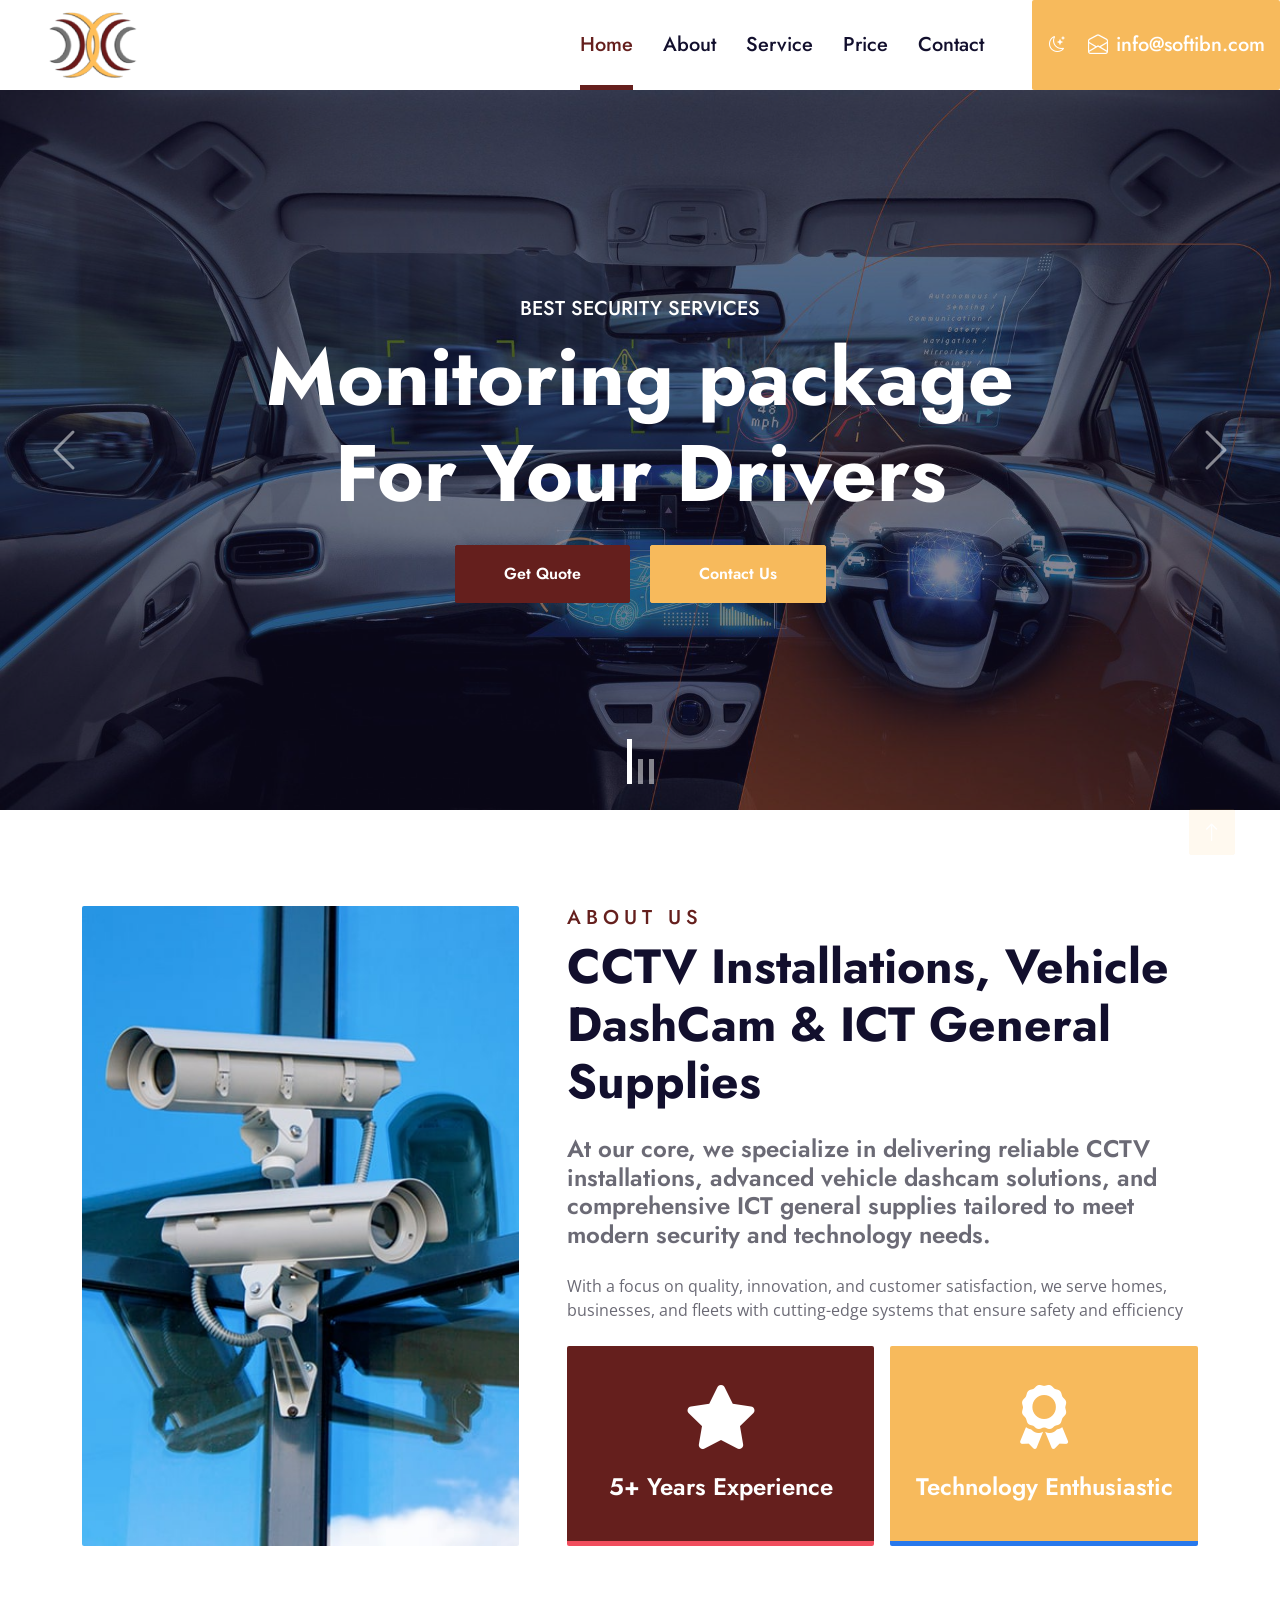
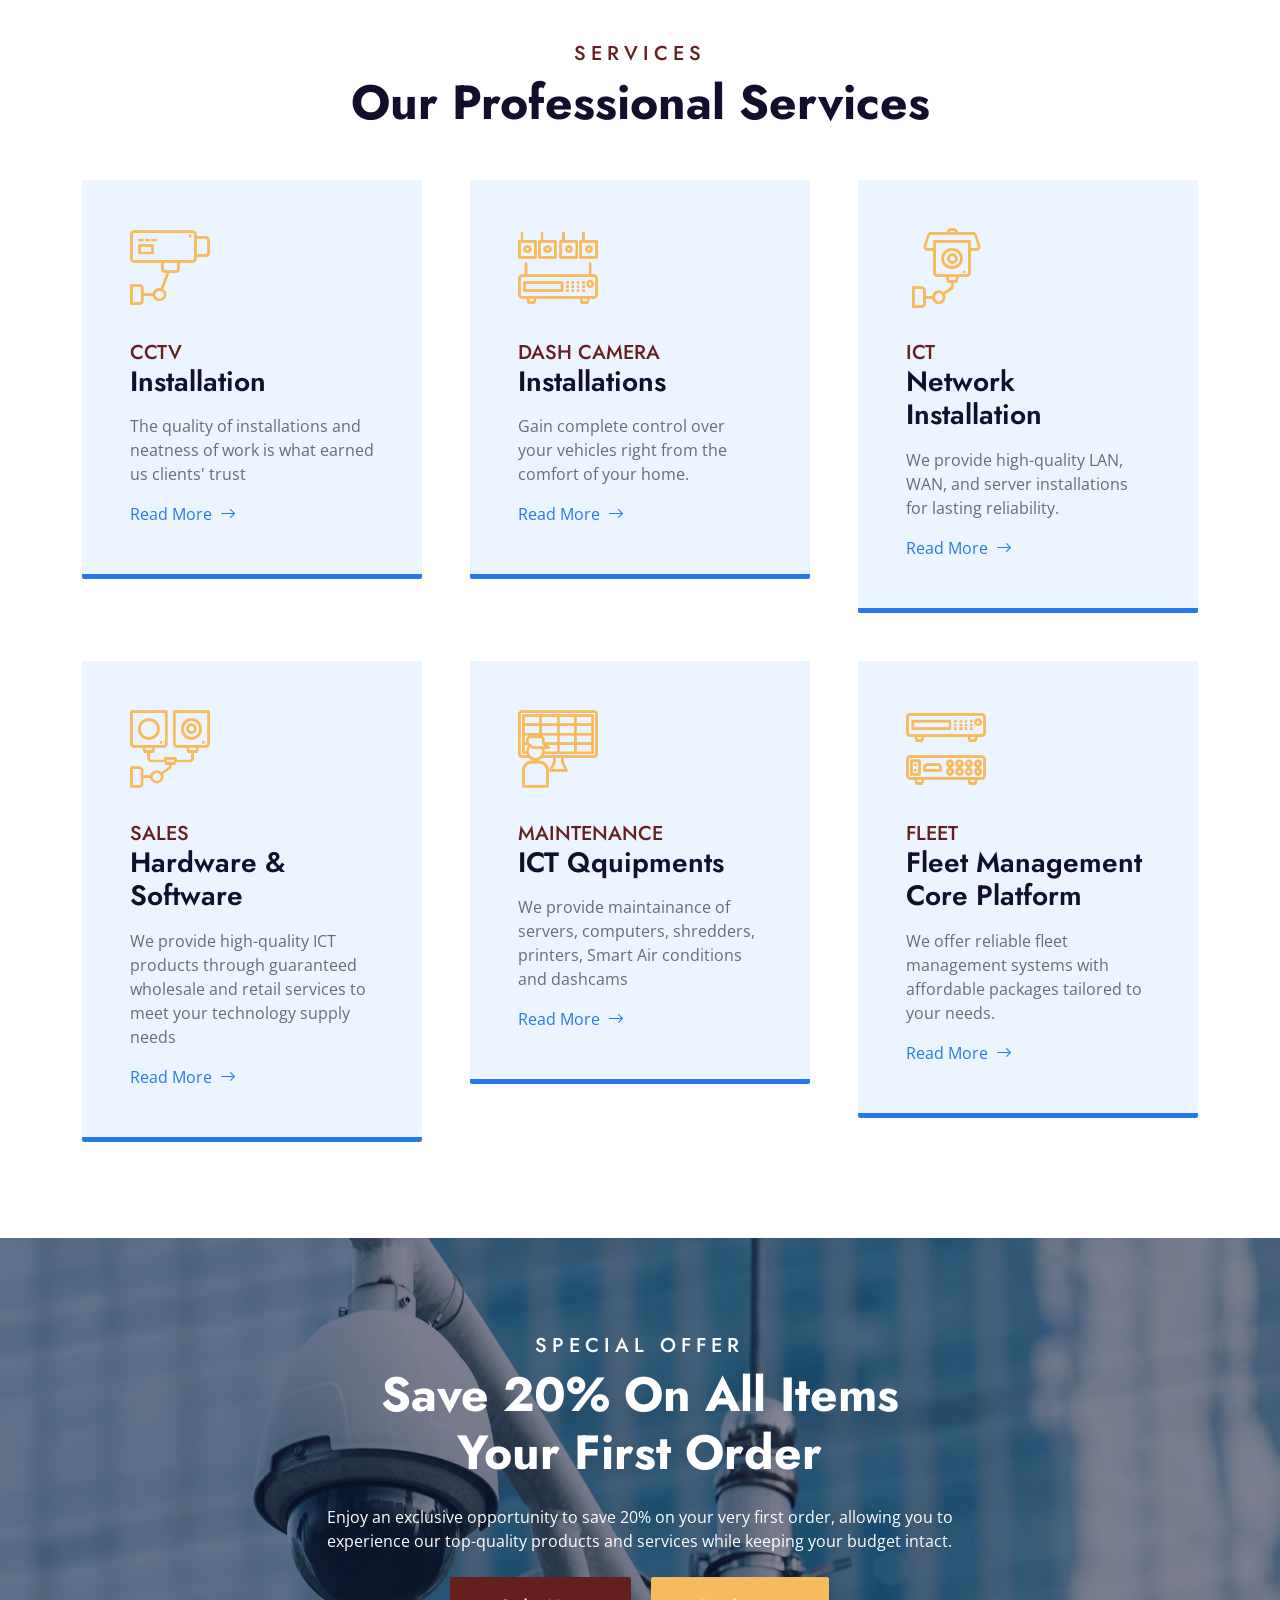
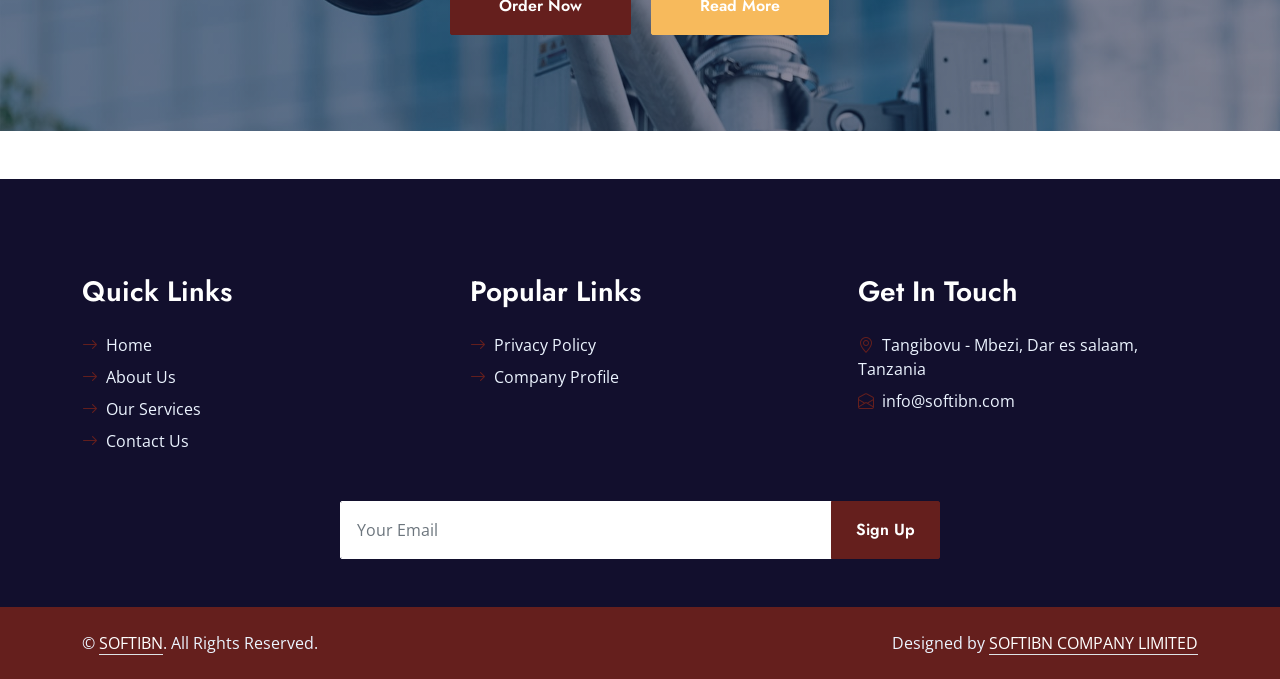
==== commit 728566b4: "addition of form submit & view more" ====
--- a/index.html
+++ b/index.html
@@ -185,7 +185,7 @@
                             <h5 class="text-primary mb-0">CCTV</h5>
                             <h3 class="mb-3">Installation</h3>
                             <p>The quality of installations and neatness of work is what earned us clients' trust</p>
-                            <a href="">Read More<i class="bi bi-arrow-right ms-2"></i></a>
+                            <a href="cctv-installation.html">Read More<i class="bi bi-arrow-right ms-2"></i></a>
                         </div>
                     </div>
                 </div>
@@ -196,7 +196,7 @@
                             <h5 class="text-primary mb-0">DASH CAMERA</h5>
                             <h3 class="mb-3">Installations</h3>
                             <p>Gain complete control over your vehicles right from the comfort of your home.</p>
-                            <a href="">Read More<i class="bi bi-arrow-right ms-2"></i></a>
+                            <a href="dashcam-installation.html">Read More<i class="bi bi-arrow-right ms-2"></i></a>
                         </div>
                     </div>
                 </div>
@@ -207,7 +207,7 @@
                             <h5 class="text-primary mb-0">ICT</h5>
                             <h3 class="mb-3">Network Installation</h3>
                             <p>We provide high-quality LAN, WAN, and server installations for lasting reliability.</p>
-                            <a href="">Read More<i class="bi bi-arrow-right ms-2"></i></a>
+                            <a href="network-installation.html">Read More<i class="bi bi-arrow-right ms-2"></i></a>
                         </div>
                     </div>
                 </div>
@@ -218,7 +218,7 @@
                             <h5 class="text-primary mb-0">SALES</h5>
                             <h3 class="mb-3">Hardware & Software</h3>
                             <p>We provide high-quality ICT products through guaranteed wholesale and retail services to meet your technology supply needs</p>
-                            <a href="">Read More<i class="bi bi-arrow-right ms-2"></i></a>
+                            <a href="hardware-software-sales.html">Read More<i class="bi bi-arrow-right ms-2"></i></a>
                         </div>
                     </div>
                 </div>
@@ -229,7 +229,7 @@
                             <h5 class="text-primary mb-0">MAINTENANCE</h5>
                             <h3 class="mb-3">ICT Qquipments </h3>
                             <p>We provide maintainance of servers, computers, shredders, printers, Smart Air conditions and dashcams</p>
-                            <a href="">Read More<i class="bi bi-arrow-right ms-2"></i></a>
+                            <a href="equipment-maintenance.html">Read More<i class="bi bi-arrow-right ms-2"></i></a>
                         </div>
                     </div>
                 </div>
@@ -240,7 +240,7 @@
                             <h5 class="text-primary mb-0">FLEET</h5>
                             <h3 class="mb-3">Fleet Management Core Platform </h3>
                             <p>We offer reliable fleet management systems with affordable packages tailored to your needs.</p>
-                            <a href="">Read More<i class="bi bi-arrow-right ms-2"></i></a>
+                            <a href="fleet-management.html">Read More<i class="bi bi-arrow-right ms-2"></i></a>
                         </div>
                     </div>
                 </div>
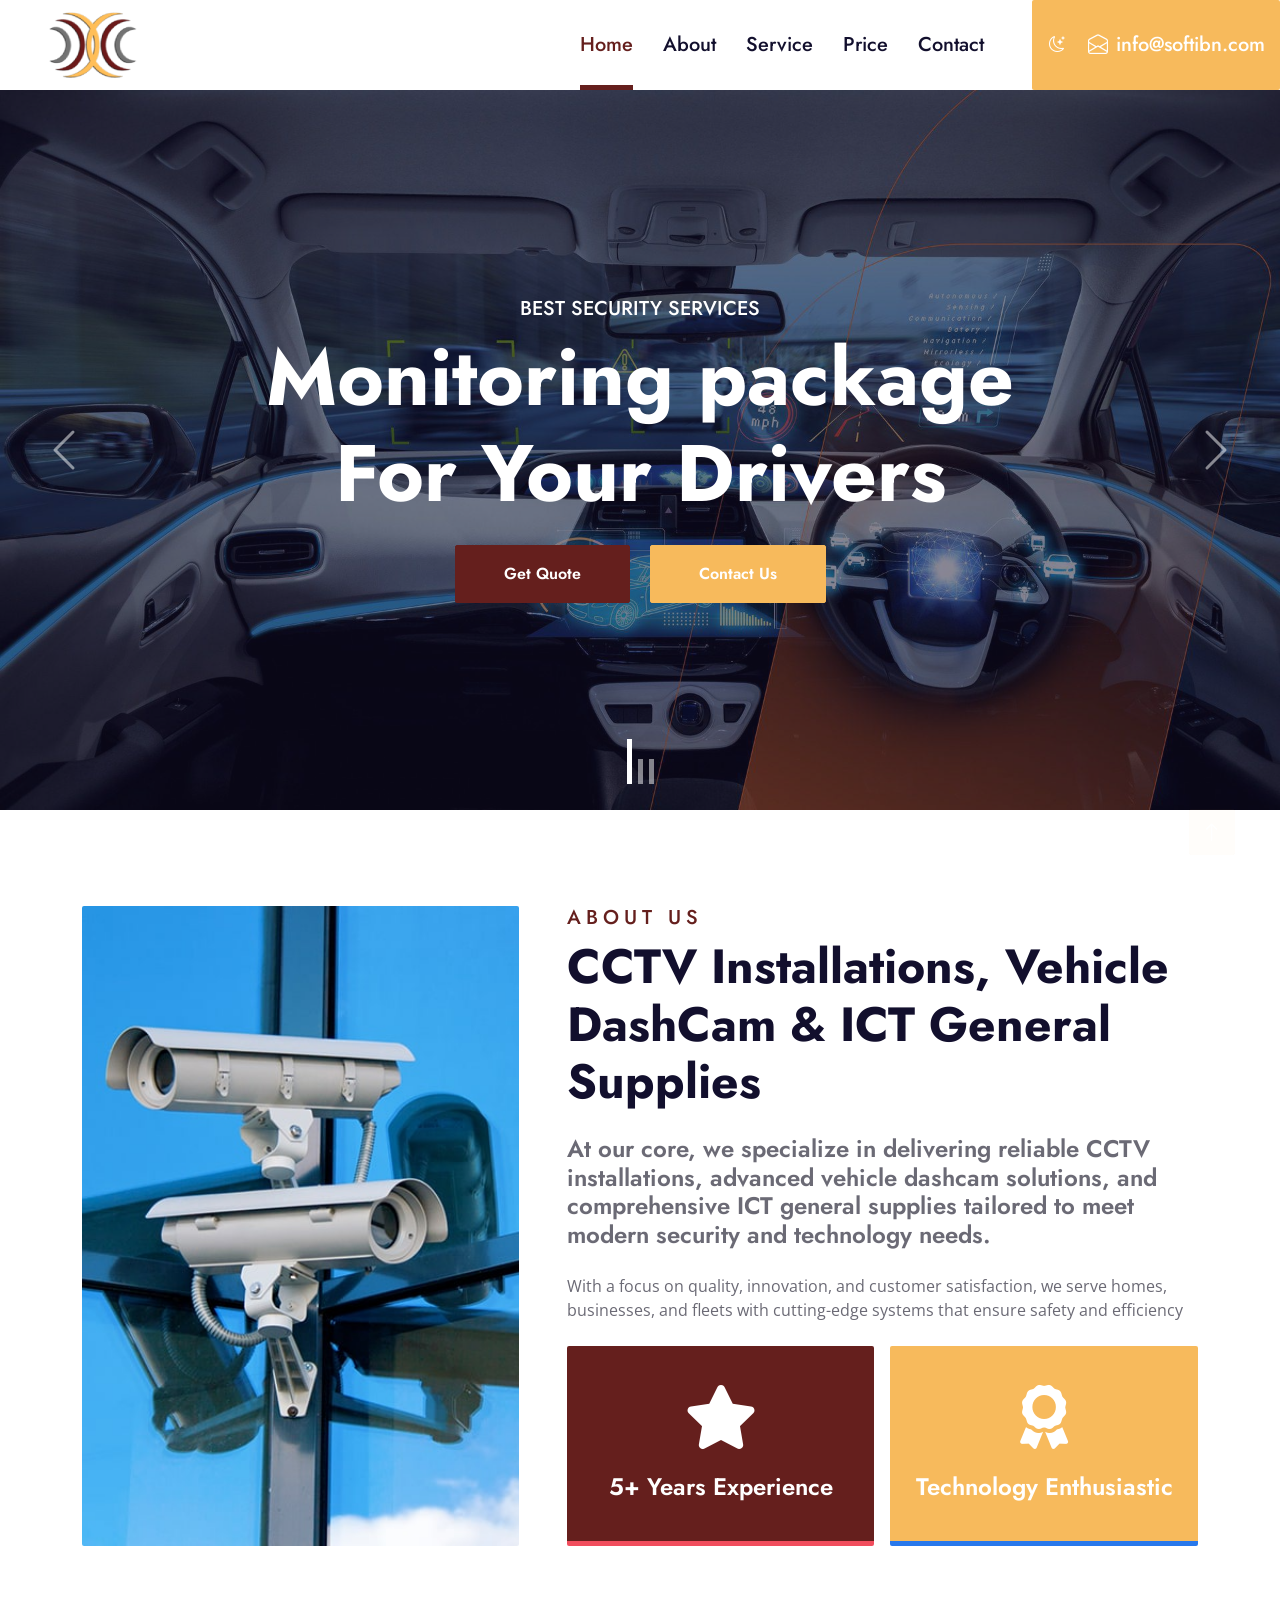
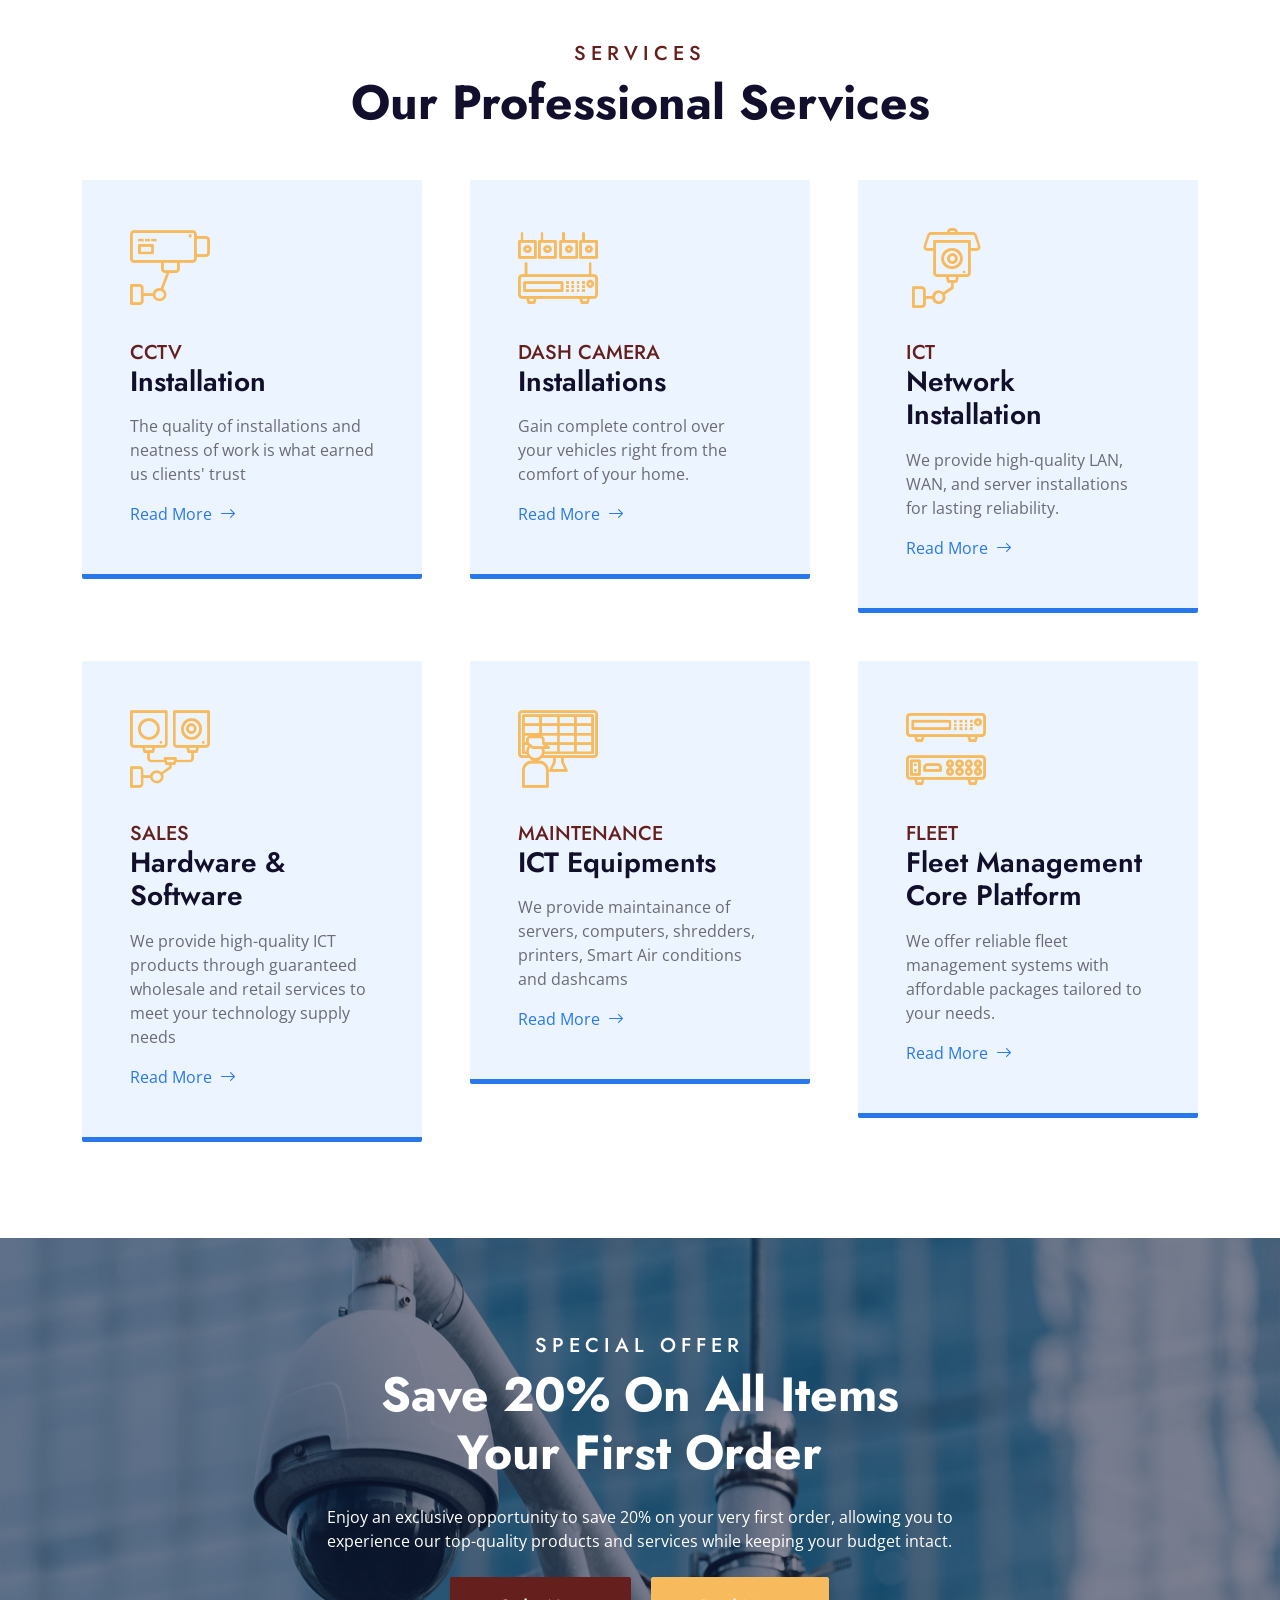
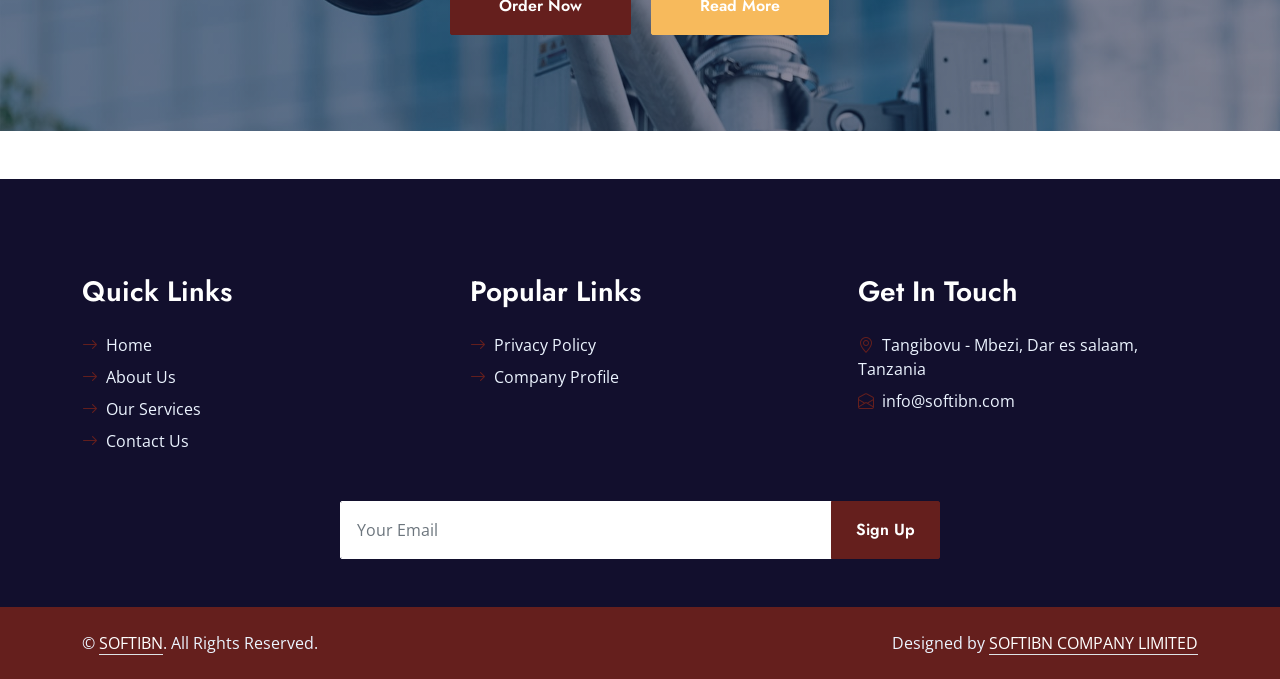
==== commit c06a661b: "Update print statement to display 'Goodbye World'" ====
--- a/index.html
+++ b/index.html
@@ -227,7 +227,7 @@
                         <div class="position-relative p-5">
                             <i class="flaticon-security-system d-block display-1 fw-normal text-secondary mb-3"></i>
                             <h5 class="text-primary mb-0">MAINTENANCE</h5>
-                            <h3 class="mb-3">ICT Qquipments </h3>
+                            <h3 class="mb-3">ICT Equipments </h3>
                             <p>We provide maintainance of servers, computers, shredders, printers, Smart Air conditions and dashcams</p>
                             <a href="equipment-maintenance.html">Read More<i class="bi bi-arrow-right ms-2"></i></a>
                         </div>
@@ -586,4 +586,4 @@
     <script src="js/main.js"></script>
 </body>
 
-</html>+</html>
--- a/css/style.css
+++ b/css/style.css
@@ -195,6 +195,31 @@
     background-size: cover;
 }
 
+.hero-dashcam {
+    background: linear-gradient(rgba(18, 15, 45, .5), rgba(18, 15, 45, .5)), url(../img/hero-dashcam.jpg) center no-repeat;
+    background-size: cover;
+}
+
+.hero-network {
+    background: linear-gradient(rgba(18, 15, 45, .5), rgba(18, 15, 45, .5)), url(../img/hero-network.jpg) center no-repeat;
+    background-size: cover;
+}
+
+.hero-hardware {
+    background: linear-gradient(rgba(18, 15, 45, .5), rgba(18, 15, 45, .5)), url(../img/hero-hardware.jpg) center no-repeat;
+    background-size: cover;
+}
+
+.hero-maintenance {
+    background: linear-gradient(rgba(18, 15, 45, .5), rgba(18, 15, 45, .5)), url(../img/hero-maintenance.jpg) center no-repeat;
+    background-size: cover;
+}
+
+.hero-fleet {
+    background: linear-gradient(rgba(18, 15, 45, .5), rgba(18, 15, 45, .5)), url(../img/hero-fleet.jpg) center no-repeat;
+    background-size: cover;
+}
+
 .service-item div {
     z-index: 1;
 }
